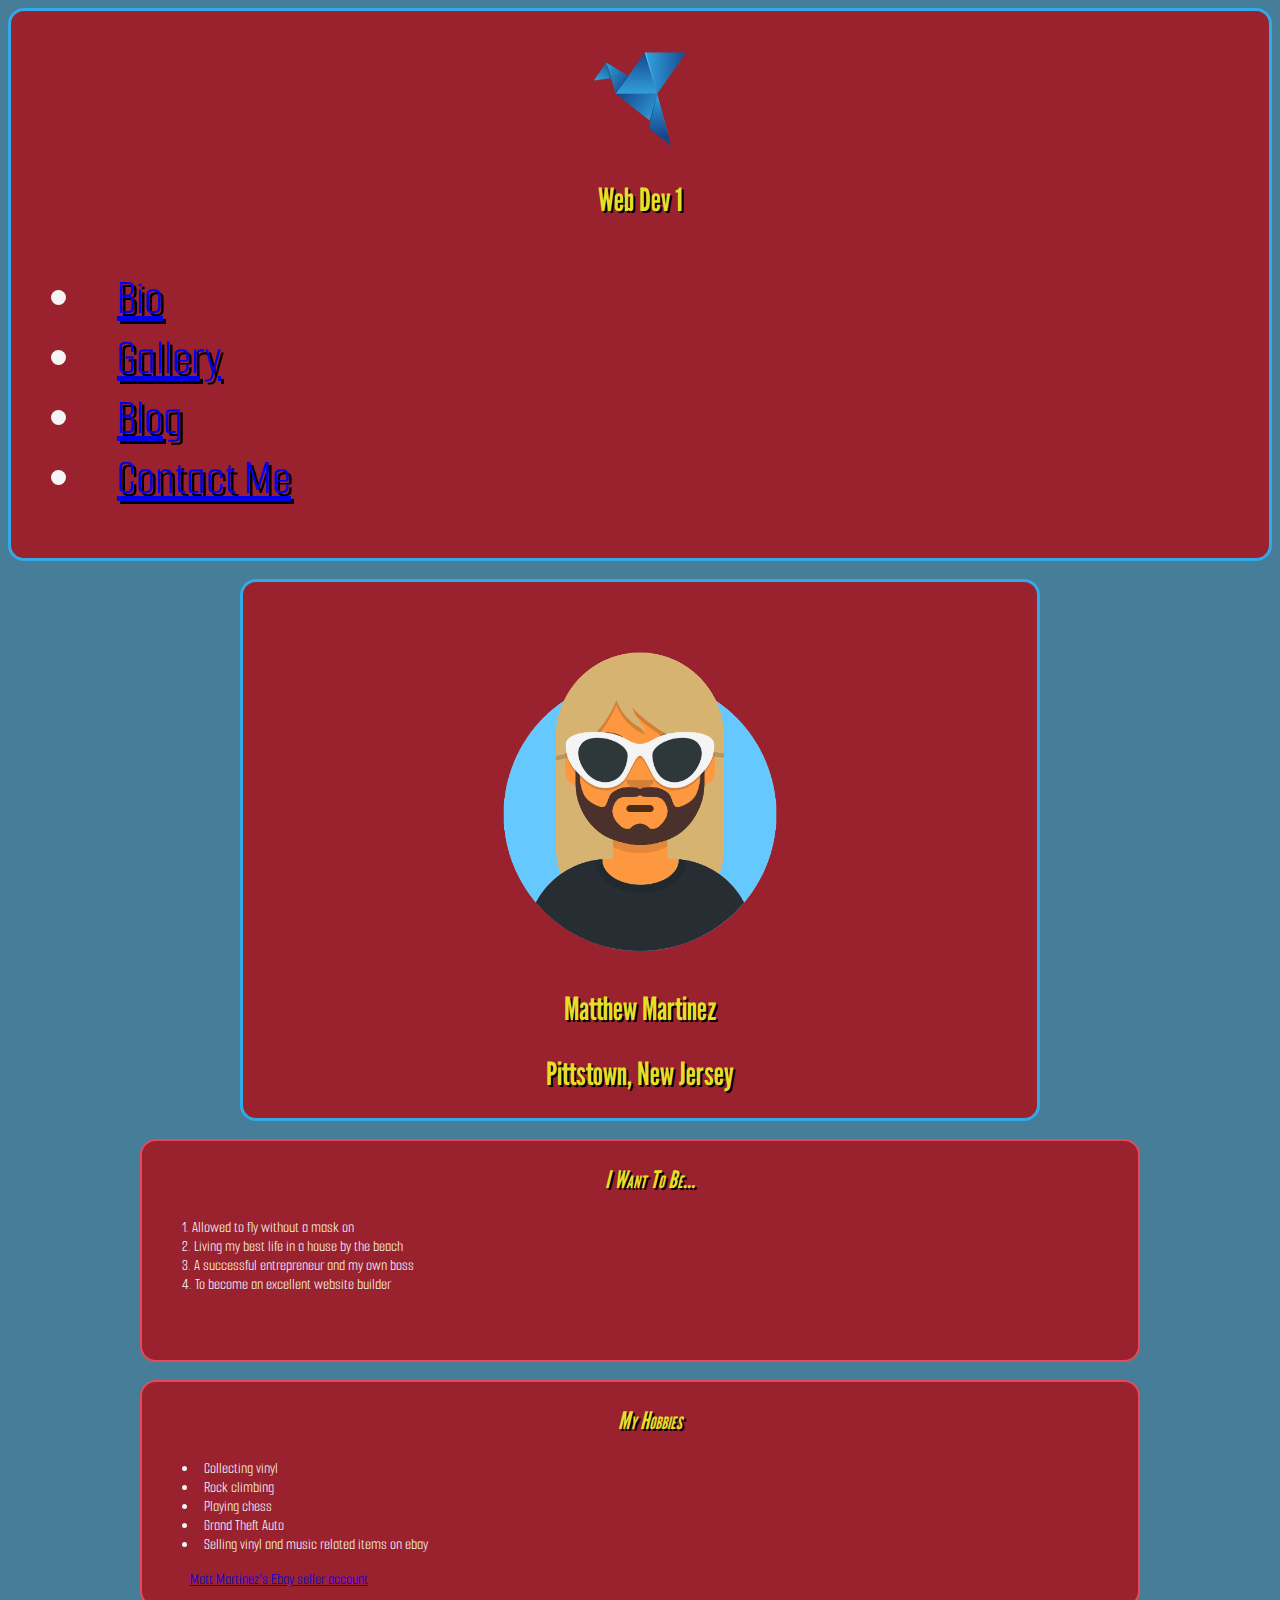
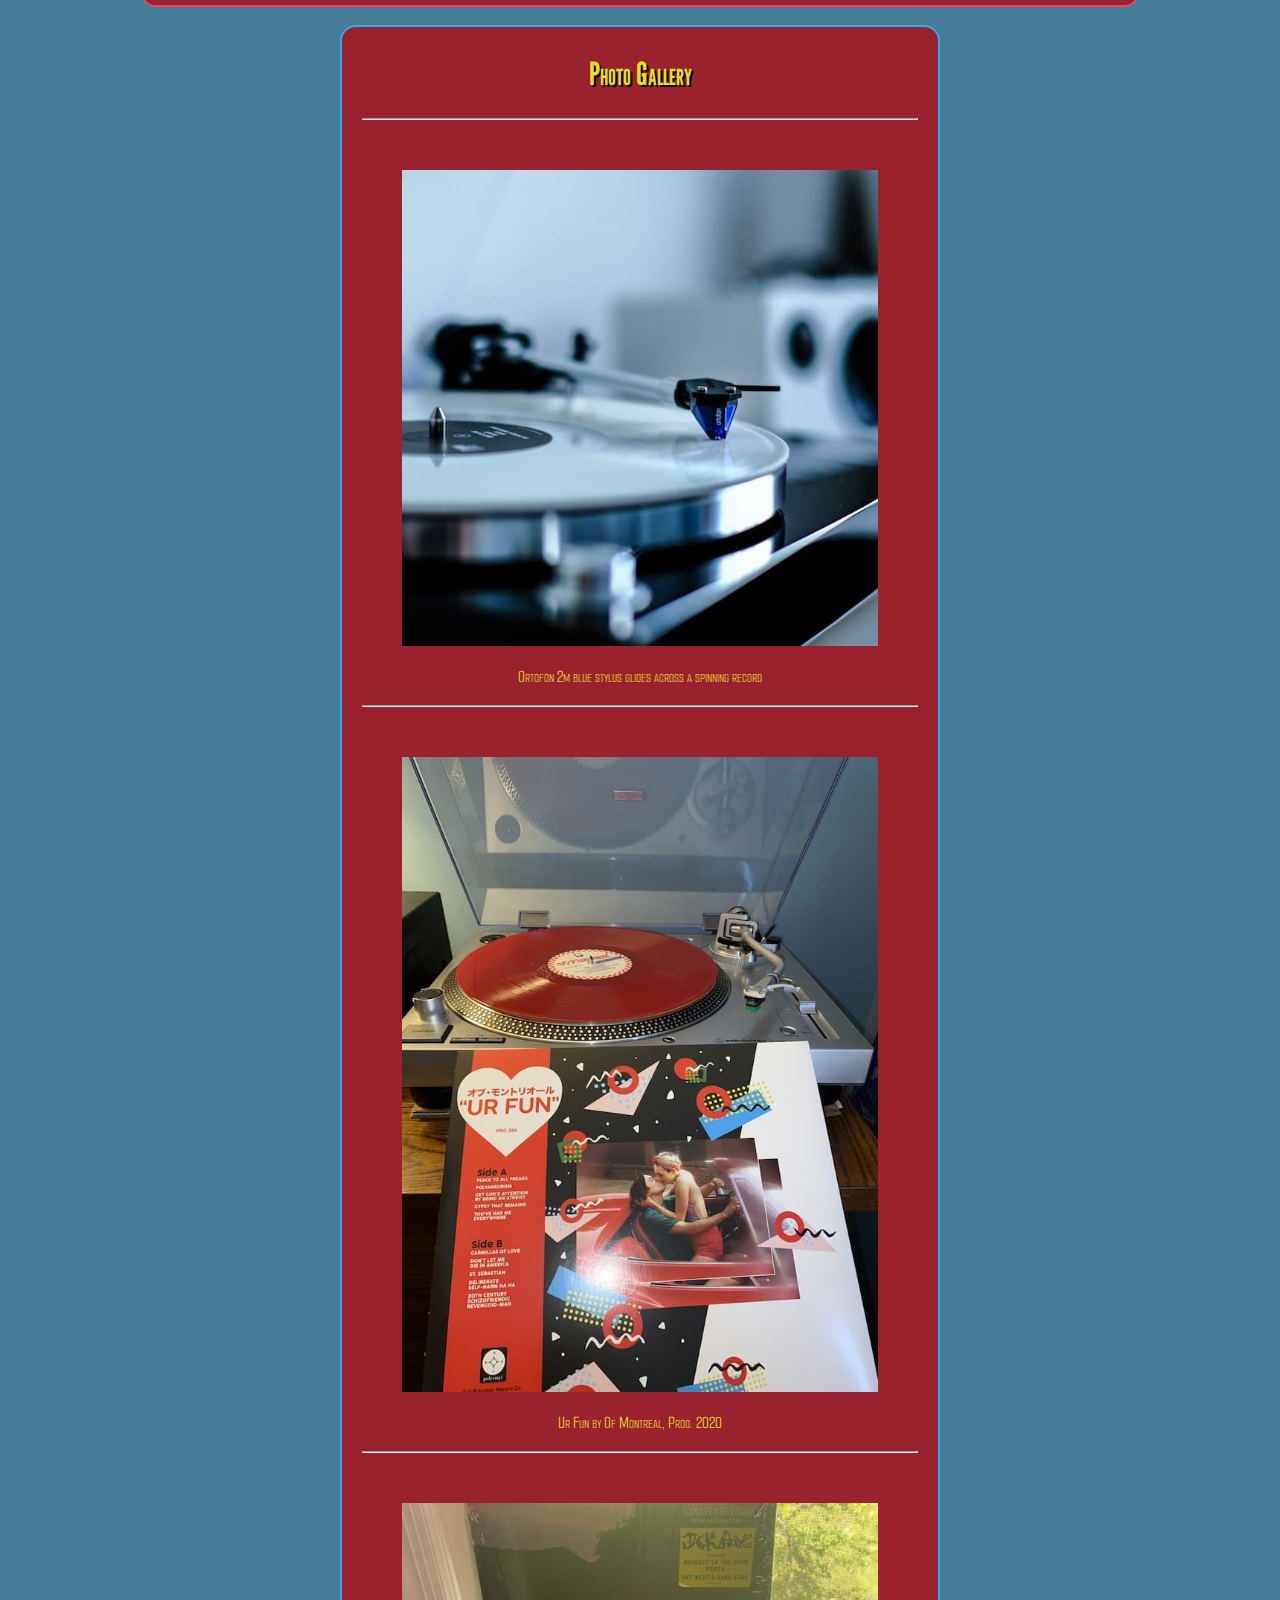
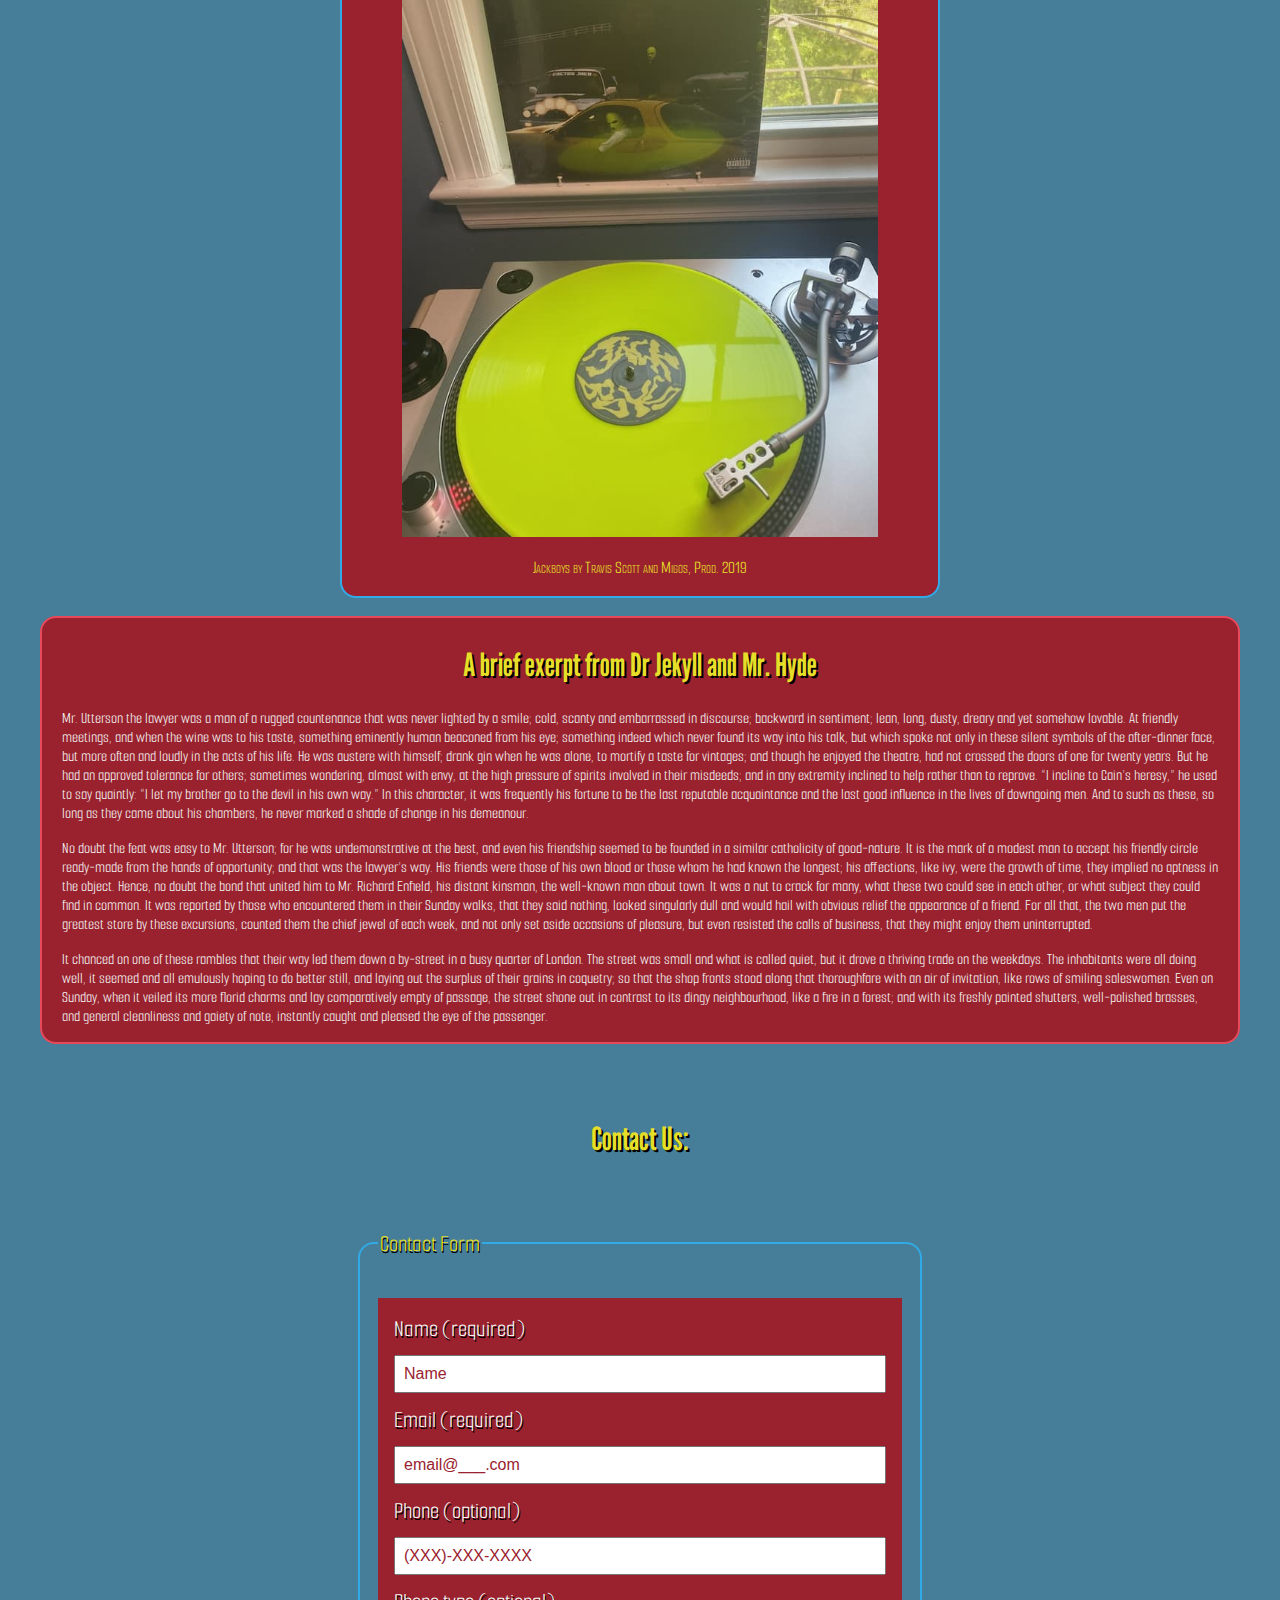
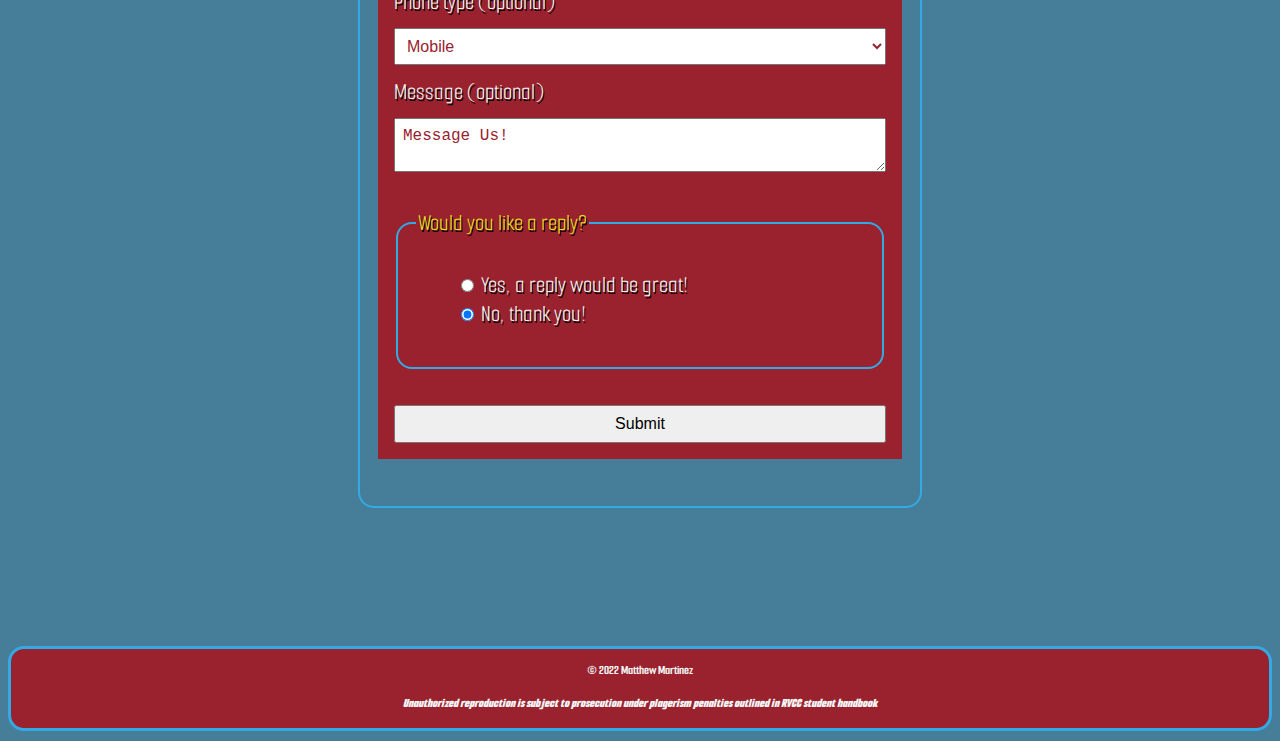
==== index.html @ 1965e3ba "add navbar elements" ====
<!DOCTYPE html>
<html lang="en">
<head>
    <meta charset="UTF-8">
    <meta http-equiv="X-UA-Compatible" content="IE=edge">
    <meta name="viewport" content="width=device-width, initial-scale=1.0">
    <title>About Me</title>

    <link rel="preconnect" href="https://fonts.googleapis.com"> 
    <link rel="preconnect" href="https://fonts.gstatic.com" crossorigin> 
    <link href="https://fonts.googleapis.com/css2?family=League+Gothic&family=Smooch+Sans&display=swap" rel="stylesheet">

    <link href="css/style.css" rel="stylesheet">

</head>



<body>
<!-- LOGO -->

<header>

    <!--NavBar -->

<nav class="navbar"> 
<div class="logo"> 

<img 
src="img/logo-96X96.svg" class="log-img" alt="blue origami bird logo "/>


<!-- biggest heading format h1 when writing heading for top of page-->

     <h1 class="logo-title"> Web Dev 1 </h1> 
    </div>

    <div class="navbar-links"> 
        <ul> 
            <li><a href="#bio" class="nav-links"> Bio</a></li>
            <li><a href="#gallery" class="nav-links" > Gallery </a></li>
            <li><a href="#lit" class="nav-links" > Blog </a></li>
            <li><a href="#contact" class="nav-links"> Contact Me </a></li>

        </ul>
    </div>
    </nav>
</header>

<br>







<!-- main is where main content lives-->
<main>


    <!-- section tag creates dif section within page-->
    
        <section id= "hero"> 
        <!--shows hero section-->
            <img src="img/avataaars.png" alt=" avatar of an abract version of myself">
        <!-- dont forget to add closed ">" after adding the images-->

        <!-- div denotes page division-->
        <div>

            <h2>Matthew Martinez </h2>
            <h2>Pittstown, New Jersey</h2>
        </div>
        <!--close hero section-->
    </section> 
    <br>



        <!-- bio section with personal info-->

        <section id="bio"> 

        <div>
            <h3><em> I Want To Be...</em> </h3>
            <ol> 
            <li> Allowed to fly without a mask on </li>
            <li> Living my best life in a house by the beach</li>
            <li> A successful entrepreneur and my own boss</li>
            <li> To become an excellent website builder</li>

        </ol>
        </div>

        </section>

        <br>
        
        <section id="hobbies"> 

        
            <h3><em> My Hobbies </em> </h3>


                <ul>
                <li> Collecting vinyl </li>
                <li> Rock climbing </li>
                <li> Playing chess </li>
                <li> Grand Theft Auto </li>
                
                <li> Selling vinyl and music related items on ebay</li>

               </ul> 

               <p><a href="https://www.ebay.com/usr/mattjm0654">  Matt Martinez's Ebay seller account</a></p>


         </section>
         <br>


         <section id="photoGallery">
                <h2><strong>Photo Gallery</strong></h2>
                
                <hr>

                <figure id="fig1">
                    <img src="img/ortofon-close-up-640w.jpg" alt="record player playing vinyl record">

                    <figcaption id = "fig1cap"> Ortofon 2m blue stylus glides across a spinning record</figcaption>
                </figure>

                <hr>

                <figure id= "fig2">
                    <img src="img/urfun-640w.jpg" alt="Of Montreal Ur Fun album">

                    <figcaption id= "fig2cap" >Ur Fun by Of Montreal, Prod. 2020</figcaption>
                </figure>

                <hr>

                <figure id= "fig3">
                    <img src="img/jackboys-640w.jpg" alt="Jackboys neon yellow record">

                    <figcaption id= "fig3cap"> Jackboys by Travis Scott and Migos, Prod. 2019</figcaption>
                </figure>

         </section>

         <br>



         <article id="lit">

            <h2>A brief exerpt from Dr Jekyll and Mr. Hyde </h2>

            <div>
                <p>Mr. Utterson the lawyer was a man of a rugged countenance that was never lighted by a smile; cold, scanty and embarrassed in discourse; backward in sentiment; lean, long, dusty, dreary and yet somehow lovable. At friendly meetings, and when the wine was to his taste, something eminently human beaconed from his eye; something indeed which never found its way into his talk, but which spoke not only in these silent symbols of the after-dinner face, but more often and loudly in the acts of his life. He was austere with himself; drank gin when he was alone, to mortify a taste for vintages; and though he enjoyed the theatre, had not crossed the doors of one for twenty years. But he had an approved tolerance for others; sometimes wondering, almost with envy, at the high pressure of spirits involved in their misdeeds; and in any extremity inclined to help rather than to reprove. “I incline to Cain’s heresy,” he used to say quaintly: “I let my brother go to the devil in his own way.” In this character, it was frequently his fortune to be the last reputable acquaintance and the last good influence in the lives of downgoing men. And to such as these, so long as they came about his chambers, he never marked a shade of change in his demeanour.</p>

                <p>No doubt the feat was easy to Mr. Utterson; for he was undemonstrative at the best, and even his friendship seemed to be founded in a similar catholicity of good-nature. It is the mark of a modest man to accept his friendly circle ready-made from the hands of opportunity; and that was the lawyer’s way. His friends were those of his own blood or those whom he had known the longest; his affections, like ivy, were the growth of time, they implied no aptness in the object. Hence, no doubt the bond that united him to Mr. Richard Enfield, his distant kinsman, the well-known man about town. It was a nut to crack for many, what these two could see in each other, or what subject they could find in common. It was reported by those who encountered them in their Sunday walks, that they said nothing, looked singularly dull and would hail with obvious relief the appearance of a friend. For all that, the two men put the greatest store by these excursions, counted them the chief jewel of each week, and not only set aside occasions of pleasure, but even resisted the calls of business, that they might enjoy them uninterrupted.</p>
                
                <p>It chanced on one of these rambles that their way led them down a by-street in a busy quarter of London. The street was small and what is called quiet, but it drove a thriving trade on the weekdays. The inhabitants were all doing well, it seemed and all emulously hoping to do better still, and laying out the surplus of their grains in coquetry; so that the shop fronts stood along that thoroughfare with an air of invitation, like rows of smiling saleswomen. Even on Sunday, when it veiled its more florid charms and lay comparatively empty of passage, the street shone out in contrast to its dingy neighbourhood, like a fire in a forest; and with its freshly painted shutters, well-polished brasses, and general cleanliness and gaiety of note, instantly caught and pleased the eye of the passenger.</p>
            

            </div>



         </article>


<!-- contact form-->

         <section id="contact"> 

         <h2>Contact Us:</h2>
         
         <form id="contactForm" name="contactForm" method="post" data-netlify="true">


    <fieldset>

        <legend>Contact Form</legend> 

            <div id="formElements"> 
                <!-- name section-->      
                <label for="name"> Name (required)</label>
                <input type="text" id="name" name="name" placeholder="Name" required>


                <!--email section-->

                <label for="email"> Email (required) </label>
                <input type="email" id="email" name="email" placeholder="email@___.com" required>
            
            
                <!--phone section-->

                <label for="phone"> Phone (optional) </label>
                <input type="tel" id="phone" name="phone" placeholder="(XXX)-XXX-XXXX">
                
                <!--phone type-->

                <label for="phonetype"> Phone type (optional) </label>
                <select id="phonetype" name="phonetype" > 
                        <option value="">Select Phone Type</option>
                        <option value="Home">Home</option>
                        <option value="mobile" selected >Mobile</option>
                        <option value="work">Work</option>
                </select>

                <!--Message-->

                <label for="message"> Message (optional) </label>

                <textarea id="message" name="message" placeholder="Message Us!" arows="8"></textarea>

                <!--reply -->

            <fieldset>
                <legend>Would you like a reply?</legend>

                        <ul>
                            <li> 
                                <input type="radio" id="message-yes" name="reply" value="Yes a reply please">
                                  <label for="message-yes">  Yes, a reply would be great!
                            </li>
                                </label>
                            <li>
                                <input type="radio" id="message-no" name="reply" value="No, do not reply" checked="true">
                                  <label for="message-no"> No, thank you! 
                            </li>
                                  </label>

                        </ul>
            </fieldset>

            <!--submission button-->

            <button type="submit"> Submit  </button>
       </div>    


    </fieldset>
                


    </form>   




    </section>





</main>
<br>
    <footer>

        <p><strong> © 2022 Matthew Martinez  </p>
        <h4>Unauthorized reproduction is subject to prosecution under plagerism penalties outlined in RVCC student handbook </strong></h4>

    </footer>


</body>


</html>
---- css/style.css ----
body{
    background-color: #467e99;
    
}
    header{
    text-align: center;
    font-size: 50px;
    color: #e6df29;
    background-color: #99222e;
    border: 3px solid #32aae6;
    text-shadow: 3px 3px  black;
    padding-top: 40px;

    border-top-left-radius: 1rem;
    border-top-right-radius: 1rem;
    border-bottom-left-radius: 1rem;
    border-bottom-right-radius: 1rem;
}
    

h1, h2 {
    font-family: 'League Gothic', sans-serif;
    text-align: center;
    font-size: 2rem;
    color: #e6df29;
    text-shadow: 2px 2px  black;
}

h3, h5, h6{
    font-family: 'League Gothic', sans-serif;
    text-align: center;
    font-size: x-large;
    font-variant: small-caps;
    padding-left: 20px;
    text-shadow: 2px 2px  black;
    color: #e6df29;
}

h4 {
    font-family: 'League Gothic', sans-serif;
    text-align: center;
    color: #e6df29;
    font-style: oblique;
    font-size: xx-small;

}



p{
    font-family: 'Smooch Sans', sans-serif;
    color: whitesmoke;
  
}

/*hero section*/

#hero{
    background-color: #99222e;
    color: #e6df29 ;
    font-size:50px;
    text-align: center;
    text-shadow: 2px 2px  black;
    padding-top: 50px;
    border: 3px solid #32aae6;
    margin-right: 200px;
    margin-left: 200px;
    padding-left: 40px;
    padding-right: 40px;

    border-top-left-radius: 1rem;
    border-top-right-radius: 1rem;
    border-bottom-left-radius: 1rem;
    border-bottom-right-radius: 1rem;
}

#hero img{
        width: 300px;

}

/*bio section*/


#bio{
    color: #e6df29 ;
    text-align: center;
    background-color: #99222e;
    border: 2px solid #e64959;
    margin-left: 100px;
    margin-right: 100px;
    
    padding-bottom: 50px;

    border-top-left-radius: 1rem;
    border-top-right-radius: 1rem;
    border-bottom-left-radius: 1rem;
    border-bottom-right-radius: 1rem;

}



ol{font-family: 'Smooch Sans', sans-serif;
    list-style-position:inside ;
    text-align: left;
    color: whitesmoke;
   
}


/*hobby section*/

#hobbies{

    color: #e6df29 ;
    text-align: center;
    background-color: #99222e;
    border: 2px solid #e64959;
    margin-left: 100px;
    margin-right: 100px;
    
   


    border-top-left-radius: 1rem;
    border-top-right-radius: 1rem;
    border-bottom-left-radius: 1rem;
    border-bottom-right-radius: 1rem;
  
    
    
}


ul{font-family: 'Smooch Sans', sans-serif;
    list-style-position: inside ;
    text-align: left;
    color: whitesmoke;
  
}

#hobbies p {

    text-align:left ;
    padding-left: 3rem;
    color: #32aae6;

}






/*gallery section*/

#photoGallery{
    border: solid #32aae6 2px;
    border-top-left-radius: 1rem;
    border-top-right-radius: 1rem;
    background-color: #99222e;
    font-family:'Smooch Sans', sans-serif; 
    font-variant: small-caps;
    font-size: large;
    color:#e6df29;
    padding-left: 20px;
    padding-right:20px;
    margin-left: 300px;
    margin-right:300px;

    border-top-left-radius: 1rem;
    border-top-right-radius: 1rem;
    border-bottom-left-radius: 1rem;
    border-bottom-right-radius: 1rem;
}


#photoGallery img{
max-width: 100%;
margin-top:50px;
margin-bottom: 20px;

}


#photoGallery figure{
text-align: center;

}


/*lit*/

#lit {

    font-family:'Smooch Sans', sans-serif; 
    color: #e6df29;
   
    background-color: #99222e;
    border: 2px solid #e64959;
    padding-left: 20px;
    padding-right: 20px;
    border-top-left-radius: 1rem;
    border-top-right-radius: 1rem;
    border-bottom-left-radius: 1rem;
    border-bottom-right-radius: 1rem;
    
}



/*contact form*/

#formElements   {

    display:grid;
    row-gap: 0.5em;
    background-color: #99222e;
    padding: 1rem;
    margin: 2rem auto;
    
}
#contact {

    padding: 1rem;
    max-width: 600px;
    margin: 2rem auto;
    color: whitesmoke;
    text-shadow: 1px 2px black;

}

#contactForm {

    padding: 1rem;
    margin: 2rem auto;
   
}
fieldset {
    border: 2px solid #32aae6;
    margin-top: 1em;
    margin-bottom: 1em;
    font-family:'Smooch Sans', sans-serif; 
    font-size: 1.5rem;
    border-top-left-radius: 1rem;
    border-top-right-radius: 1rem;
    border-bottom-left-radius: 1rem;
    border-bottom-right-radius: 1rem;
}

#contact input, #contact textarea, #contact select, #contact button{ 
    padding: .5em;
    font-size: 1rem;

}

#contact #phonetype, #contact ::placeholder{

    color: #99222e;
}


legend{

   /* background-color: #32aae6; */
    color:#e6df29;
    
  
}

#contact ul {

    list-style: none;
    
}




/*footer*/

footer, h4{
    text-align: center;
    font-family: 'Smooch Sans', sans-serif;
    font-size: small;
    background-color: #99222e;
    margin-right:5 ;
    margin-left:5 ;
    color: whitesmoke ;
   
    border-top-left-radius: 1rem;
    border-top-right-radius: 1rem;
    border-bottom-left-radius: 1rem;
    border-bottom-right-radius: 1rem;

}
footer{
    border: 3px solid #32aae6;
}



/*adding tablet media querry*/

@media screen and (min-width: 60em) {
    


    #photoGallery img {

        
        display: grid;
        grid-template-columns: 2f 1fr auto ;
        grid-template-areas: 

            "header         header"
            "hero           hero"
            "hobbies        bio"
            "fig1           figcap1"
            "fig2           figcap2"
            "fig3           figcap3"
            "lit            lit"
            "contactform   contactform"
            "footer         footer"
            ;

}

    #header {
        grid-area: header;

    }
    #hero {
        grid-area: hero;
    }
    #hobbies {
        grid-area: hobbies;

    }

    #bio {

        grid-area:bio;
    }

    #fig1{

        grid-area: fig1;
       
    }

    #fig1cap{

        grid-area: figcap1;

    }

    #fig2{
        grid-area: fig2;
       
    }

    #fig2cap{

        grid-area: figcap2;
    }

    #fig3{
        grid-area:fig3;
       
    }
    #fig3cap{
        grid-area: figcap3;
    }

     #lit {
         grid-area: lit;

     }   

     #contact {

        grid-area: contactform;
     }

     #footer {
         grid-area: footer;
     }



     
@media screen and (min-width: 1200px ) {

    main{

        margin: auto;
        max-width: 1200px;
    }


}



}
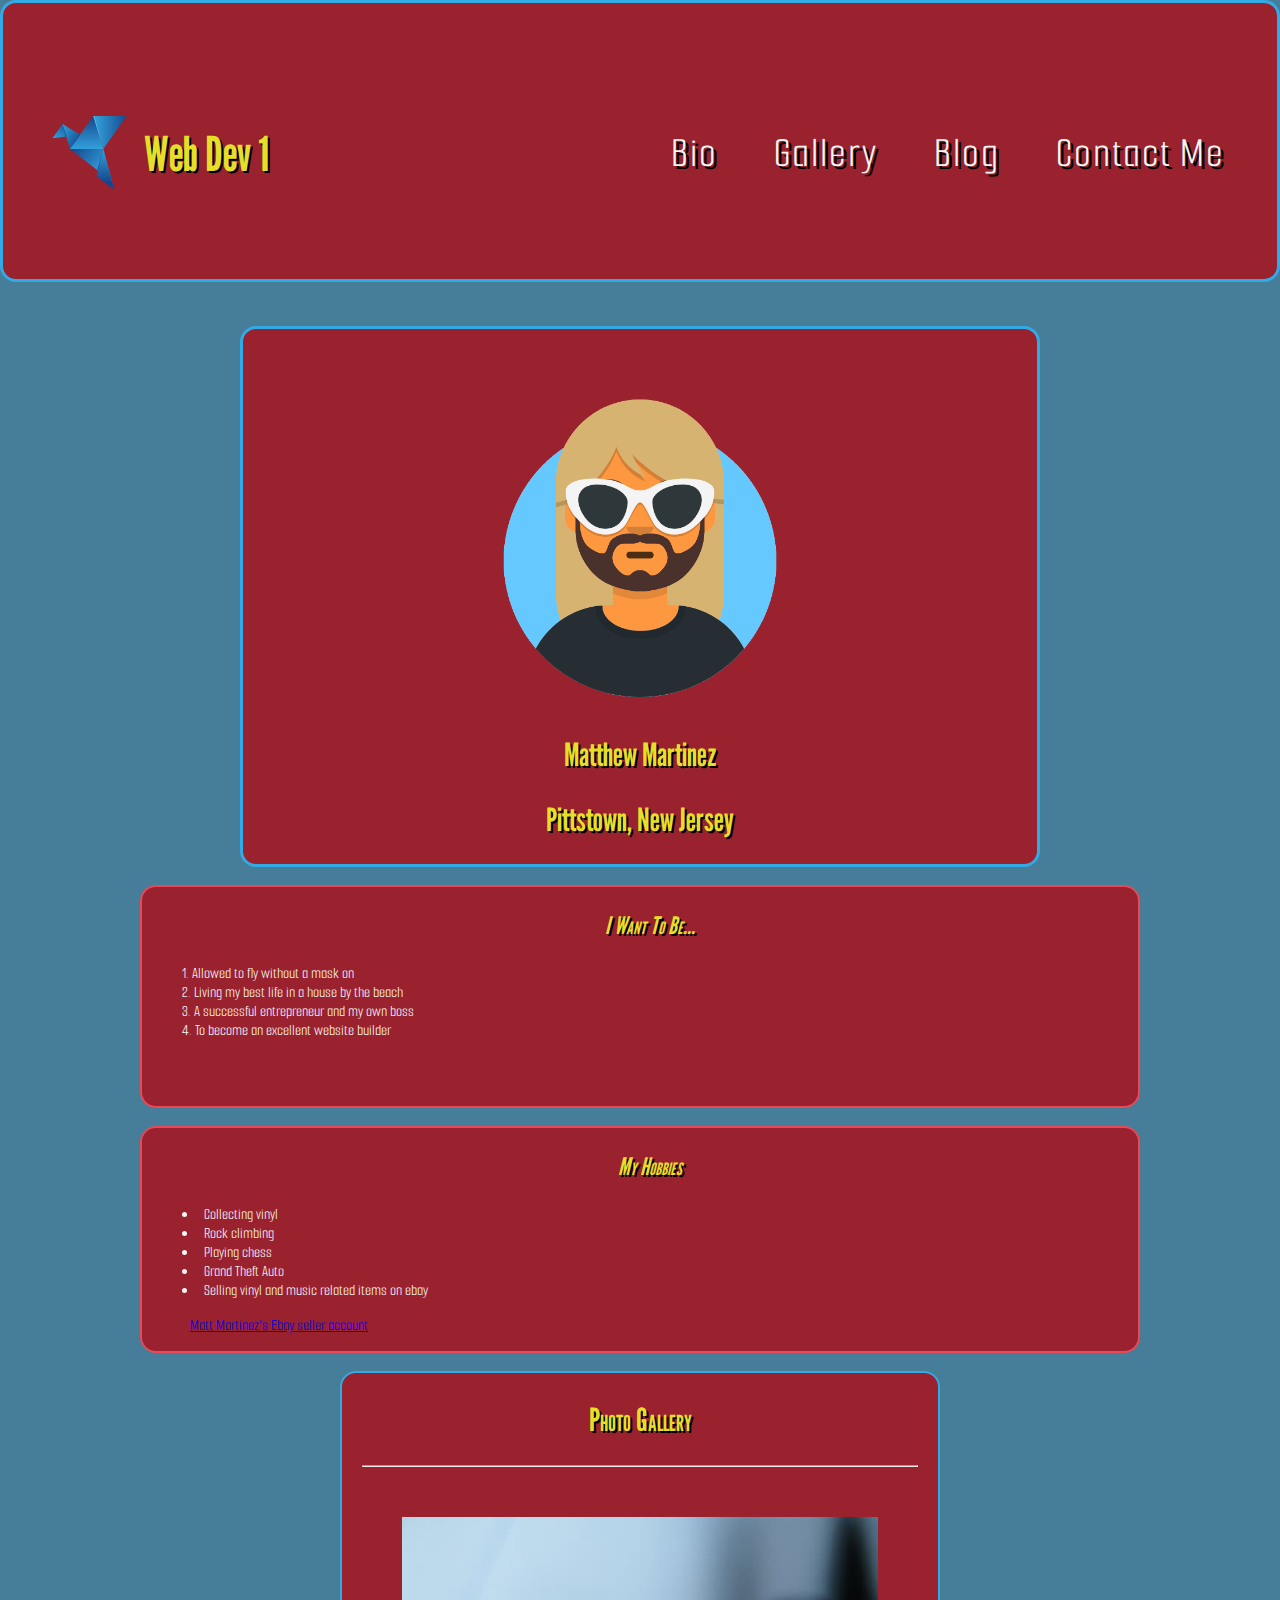
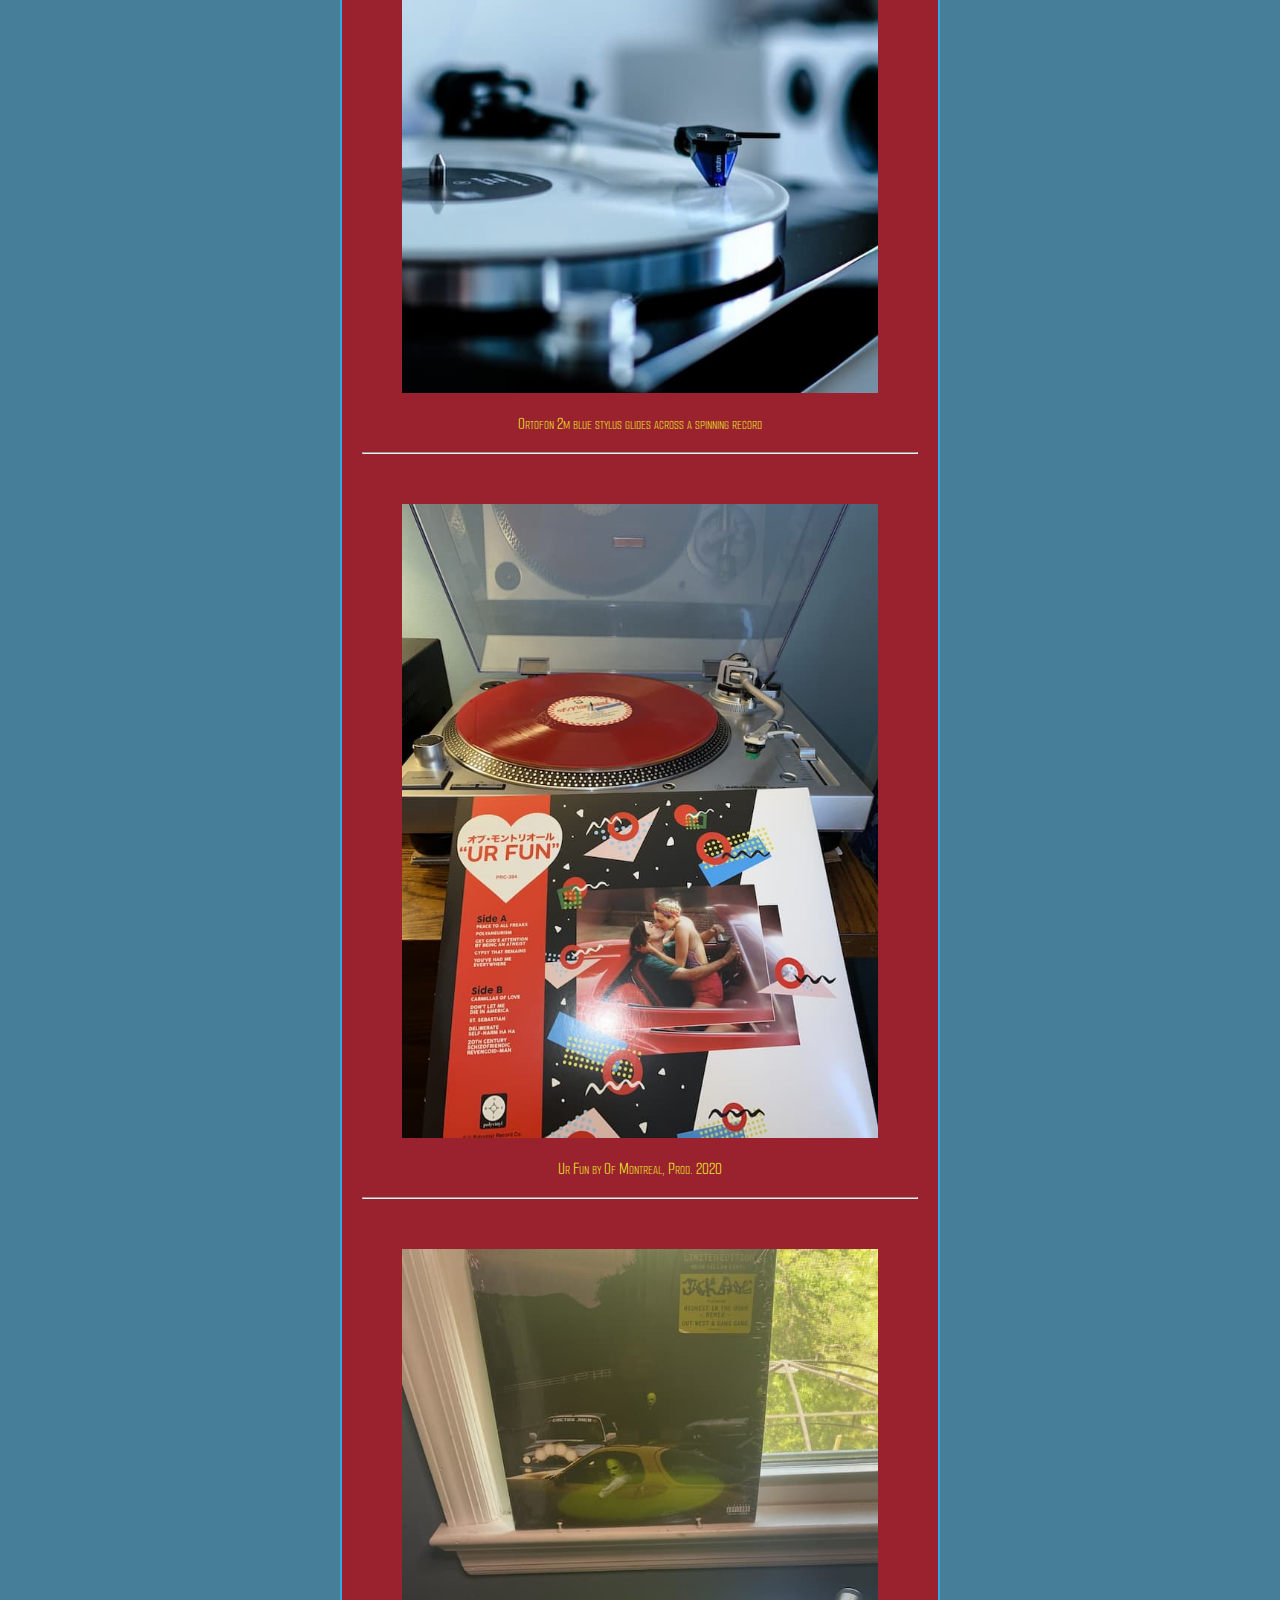
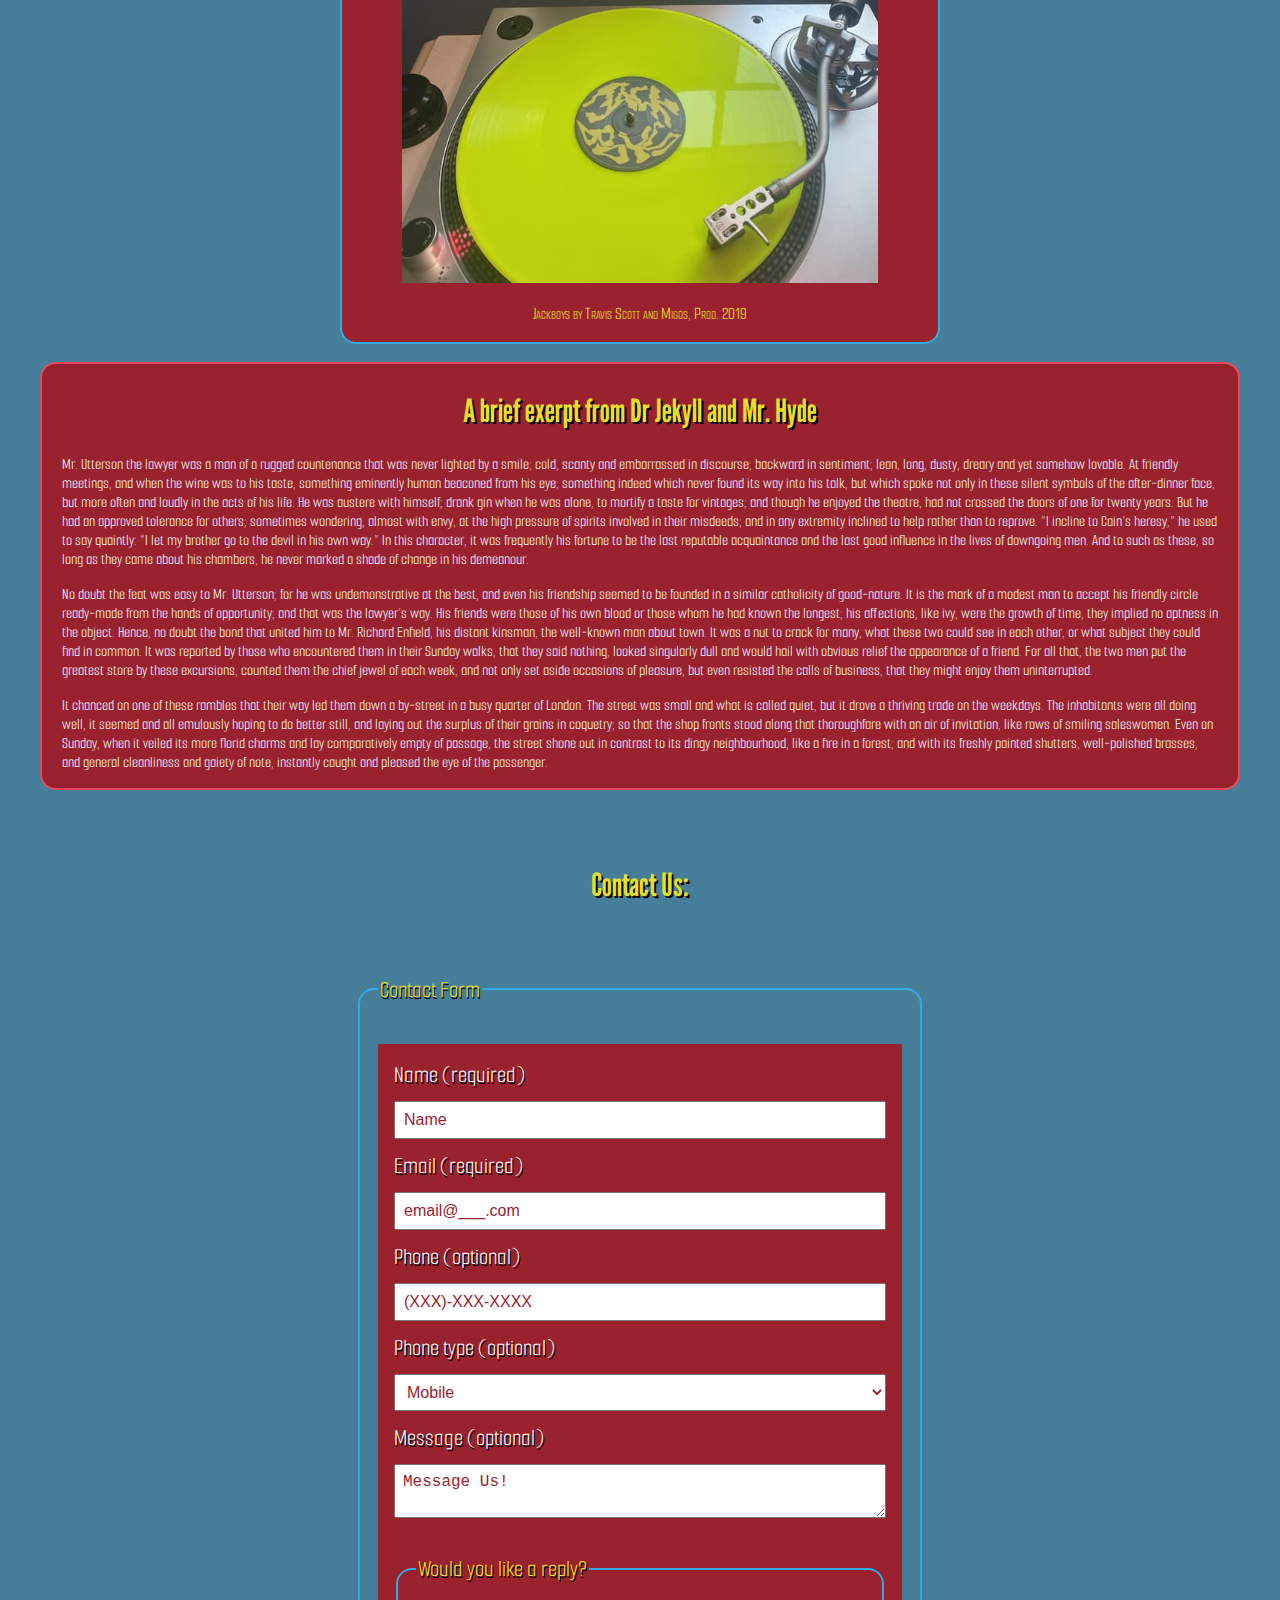
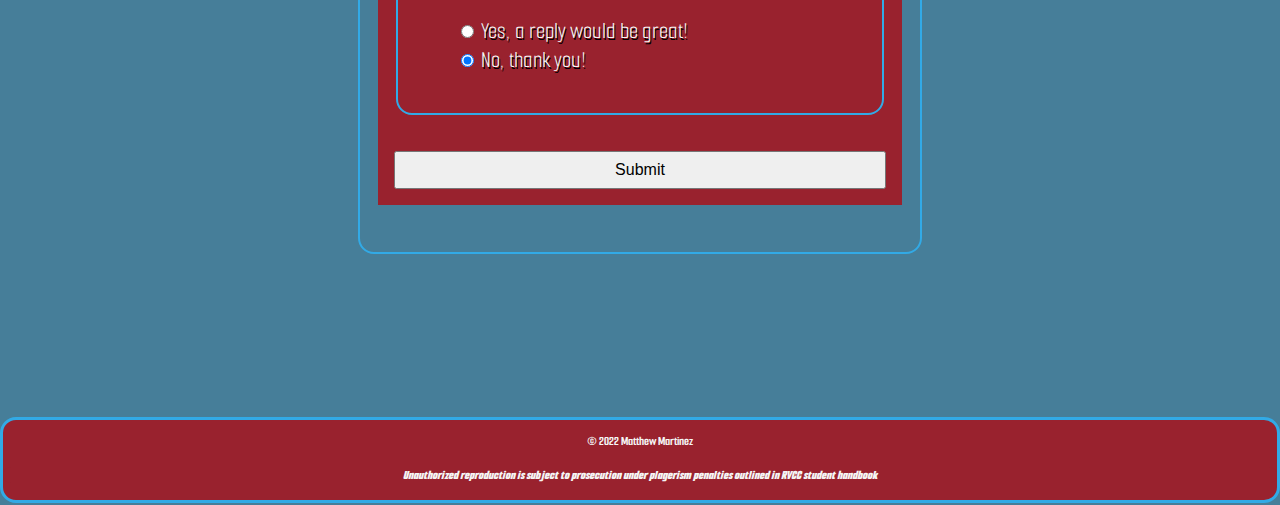
==== commit bca49e0d: "add favicon logo" ====
--- a/index.html
+++ b/index.html
@@ -11,6 +11,9 @@
     <link href="https://fonts.googleapis.com/css2?family=League+Gothic&family=Smooch+Sans&display=swap" rel="stylesheet">
 
     <link href="css/style.css" rel="stylesheet">
+    <link href="css/nav.css" rel="stylesheet">
+    <link rel="shortcut icon" href="/favicon.ico" type="image/x-icon">
+    <link rel="icon" href="/favicon.ico" type="image/x-icon">
 
 </head>
 
@@ -38,7 +41,7 @@
     <div class="navbar-links"> 
         <ul> 
             <li><a href="#bio" class="nav-links"> Bio</a></li>
-            <li><a href="#gallery" class="nav-links" > Gallery </a></li>
+            <li><a href="#photoGallery" class="nav-links" > Gallery </a></li>
             <li><a href="#lit" class="nav-links" > Blog </a></li>
             <li><a href="#contact" class="nav-links"> Contact Me </a></li>
 
@@ -48,11 +51,6 @@
 </header>
 
 <br>
-
-
-
-
-
 
 
 <!-- main is where main content lives-->
--- a/css/style.css
+++ b/css/style.css
@@ -89,7 +89,6 @@
     border: 2px solid #e64959;
     margin-left: 100px;
     margin-right: 100px;
-    
     padding-bottom: 50px;
 
     border-top-left-radius: 1rem;
@@ -101,7 +100,8 @@
 
 
 
-ol{font-family: 'Smooch Sans', sans-serif;
+ol{
+    font-family: 'Smooch Sans', sans-serif;
     list-style-position:inside ;
     text-align: left;
     color: whitesmoke;
@@ -272,11 +272,8 @@
 #contact ul {
 
     list-style: none;
-    
-}
-
-
-
+
+}
 
 /*footer*/
 
@@ -305,88 +302,22 @@
 
 @media screen and (min-width: 60em) {
     
-
+    #photoGallery {
+        display: block;
+    }
 
     #photoGallery img {
 
         
         display: grid;
-        grid-template-columns: 2f 1fr auto ;
-        grid-template-areas: 
-
-            "header         header"
-            "hero           hero"
-            "hobbies        bio"
-            "fig1           figcap1"
-            "fig2           figcap2"
-            "fig3           figcap3"
-            "lit            lit"
-            "contactform   contactform"
-            "footer         footer"
-            ;
-
-}
-
-    #header {
-        grid-area: header;
-
+        grid-template-columns: ;
+        flex-direction: column;
     }
-    #hero {
-        grid-area: hero;
+
+     figcaption {
+
+        display: inline-block;
     }
-    #hobbies {
-        grid-area: hobbies;
-
-    }
-
-    #bio {
-
-        grid-area:bio;
-    }
-
-    #fig1{
-
-        grid-area: fig1;
-       
-    }
-
-    #fig1cap{
-
-        grid-area: figcap1;
-
-    }
-
-    #fig2{
-        grid-area: fig2;
-       
-    }
-
-    #fig2cap{
-
-        grid-area: figcap2;
-    }
-
-    #fig3{
-        grid-area:fig3;
-       
-    }
-    #fig3cap{
-        grid-area: figcap3;
-    }
-
-     #lit {
-         grid-area: lit;
-
-     }   
-
-     #contact {
-
-        grid-area: contactform;
-     }
-
-     #footer {
-         grid-area: footer;
-     }
 
 
 
--- a/css/nav.css
+++ b/css/nav.css
@@ -0,0 +1,118 @@
+/* make scrolling smooth */
+html {
+
+    scroll-behavior: smooth;
+}
+
+/* 
+ get rid of padding & sizing on body so
+ header is at top
+*/
+body {
+    box-sizing: border-box;
+    padding: 0;
+    margin: 0;
+}
+
+/* add some padding back to rest of page */
+
+main {
+
+    padding: 2vw;
+}
+
+/* navbar */
+
+.navbar{
+
+    background-color: #99222e;
+    color: whitesmoke ;
+    display: flex;
+    flex-direction: column;
+    font-size: 1.5rem;
+    margin-bottom: 1rem;
+    padding: 2rem;
+
+}
+
+
+/* logo */
+
+.logo{
+    display: flex;
+    align-items: center;
+    padding-left: 1rem;
+
+}
+
+.logo img{
+    height: 6vw;
+    width: 6vw;
+
+}
+
+.logo h1{
+    font-size: 2em;
+    padding: 1rem;
+    
+}
+/* navigation list */
+
+.navbar-links li {
+list-style: none;
+display: block;
+padding: .5em 0;
+padding-left: 1rem;
+}
+
+.navbar-links a {
+
+    color: whitesmoke;
+    background-color: #99222e ;
+    font-size: 1.8em;
+    padding: 1rem 1.25rem;
+    letter-spacing: 2px;
+    text-decoration: none;
+    display: inline-block;
+}
+/*  
+ style all a tags in header 
+ and then on hover
+*/
+
+.navbar-links a:hover, .navbar-links a:focus {
+
+filter: invert(1);
+border-radius: 10px;
+outline: none;
+
+}
+
+
+
+/* 
+media query for non-mobile nav bar
+min-width set to width of nav elements 
+such that no text wraps 
+*/
+
+
+
+@media  screen and (min-width:60rem) {
+    .navbar {
+
+    
+    flex-direction: row;
+    justify-content: space-between;
+    
+    }
+    .navbar ul {
+
+        display: flex;
+        justify-content: space-between;
+       
+    }
+
+}
+
+ 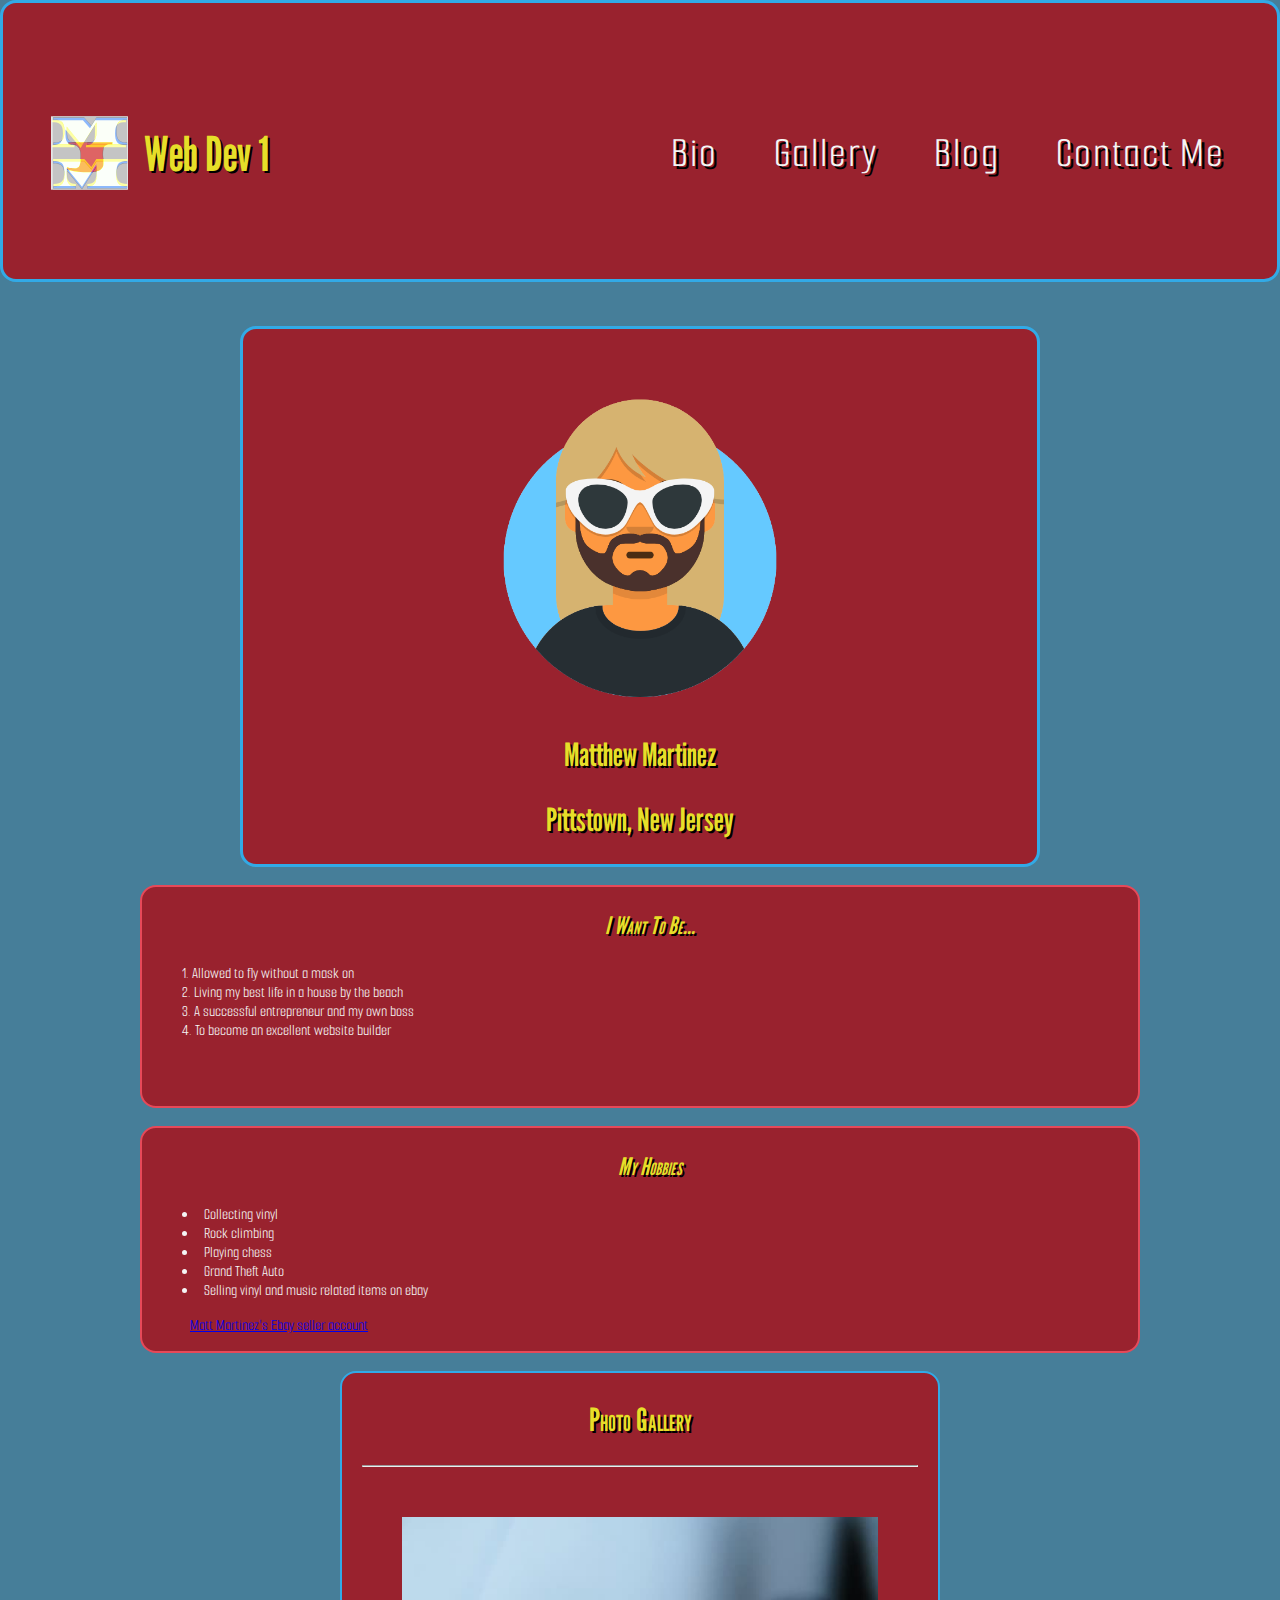
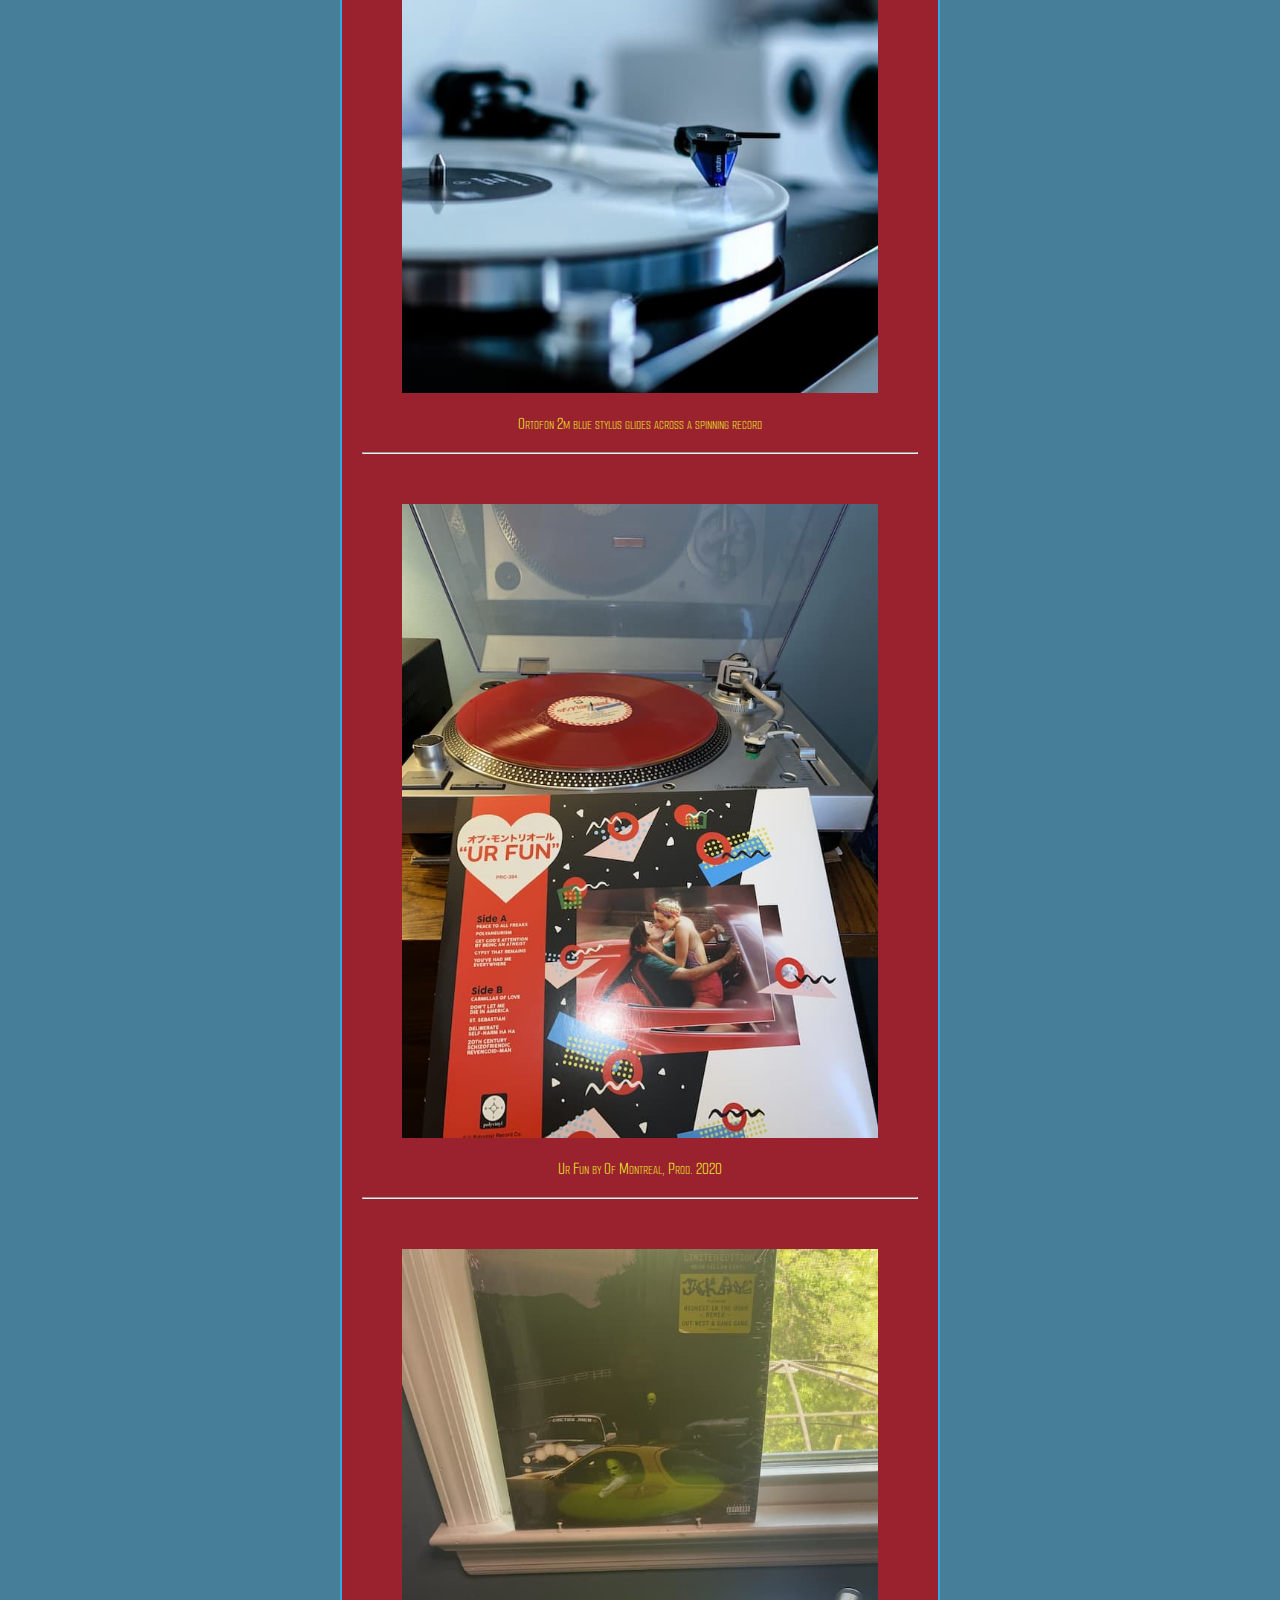
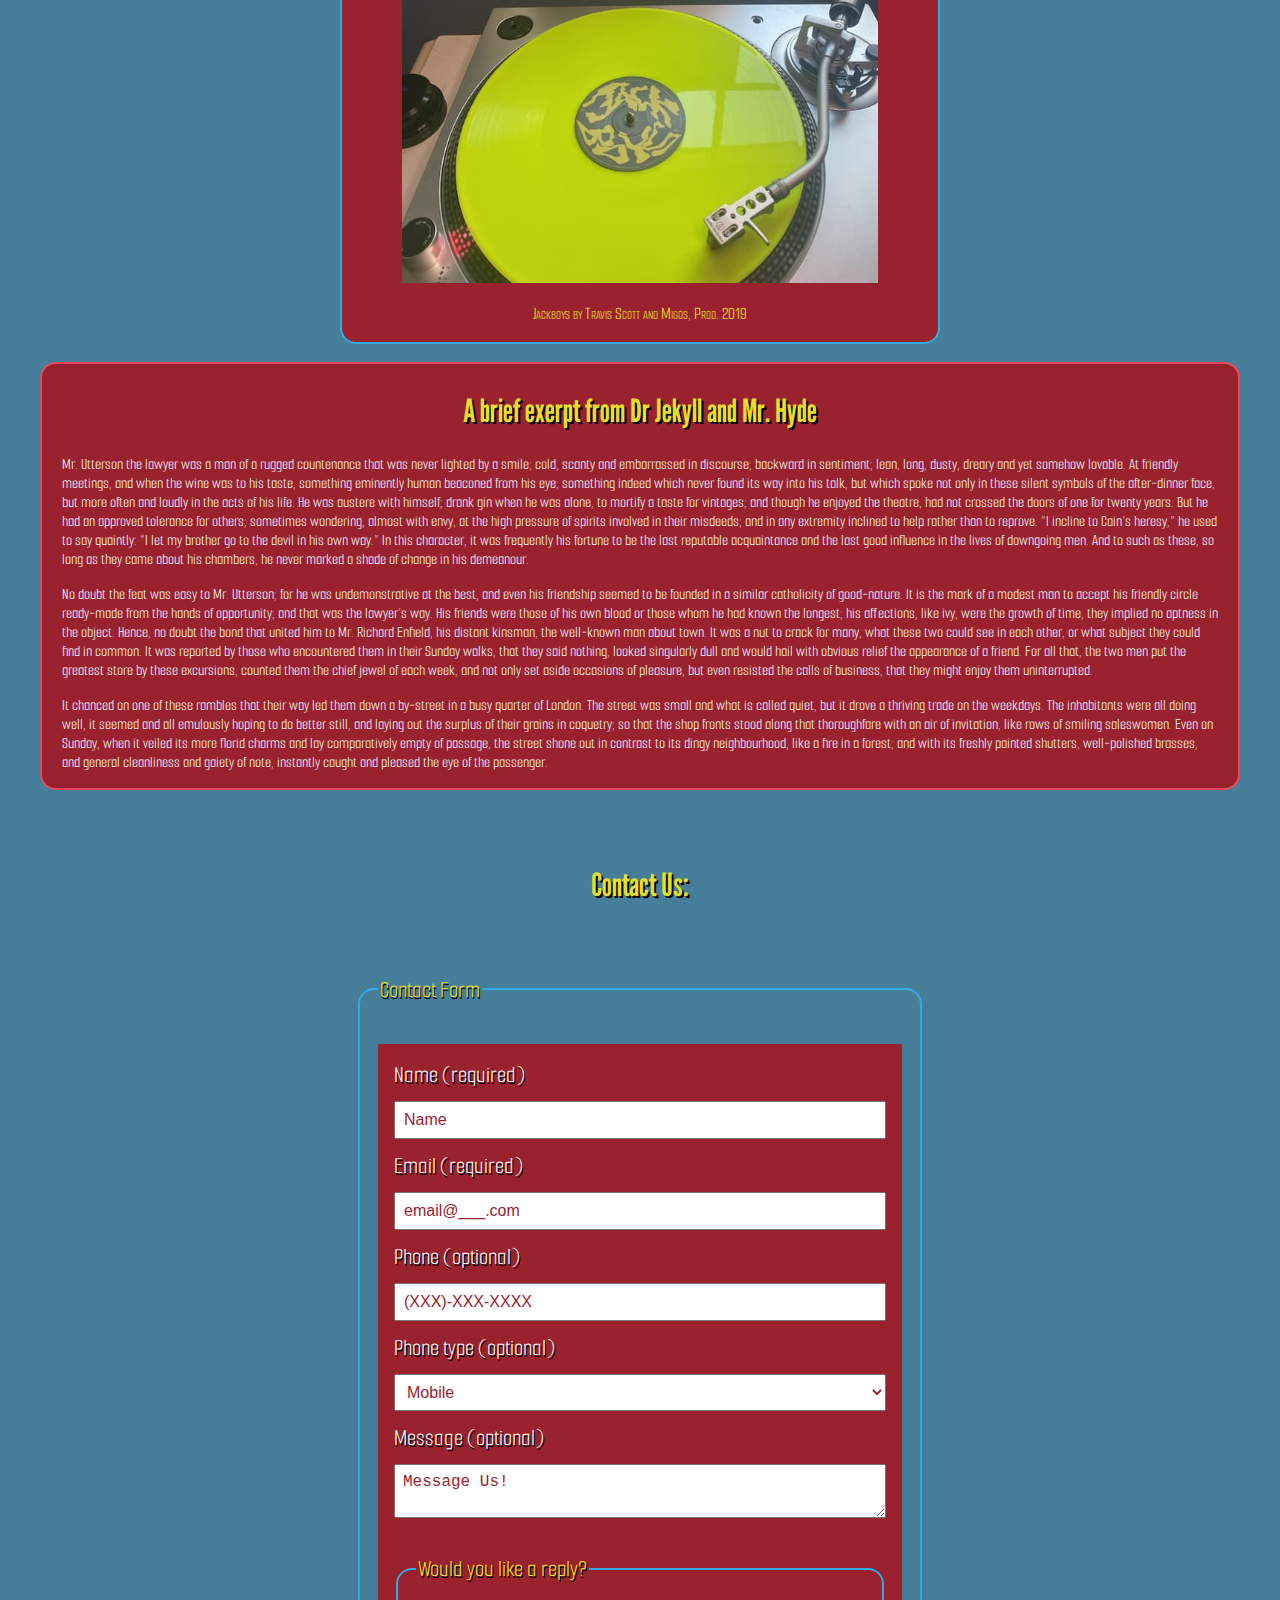
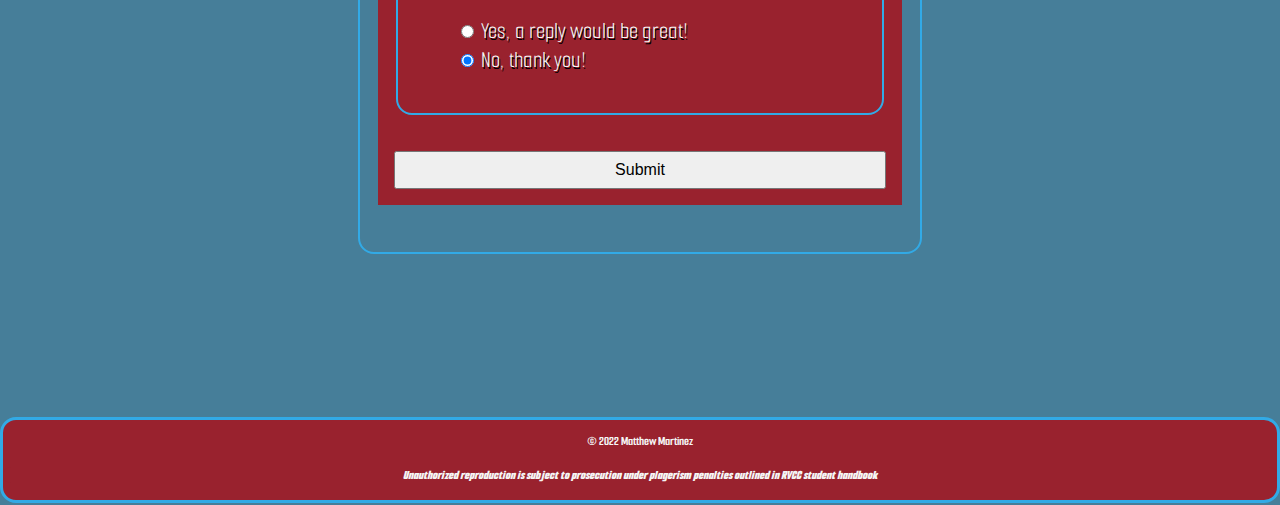
==== commit 284679f8: "replace bob with logo" ====
--- a/index.html
+++ b/index.html
@@ -30,7 +30,7 @@
 <div class="logo"> 
 
 <img 
-src="img/logo-96X96.svg" class="log-img" alt="blue origami bird logo "/>
+src="/img/MJM logo.svg" class="log-img" alt="my initials logo "/>
 
 
 <!-- biggest heading format h1 when writing heading for top of page-->
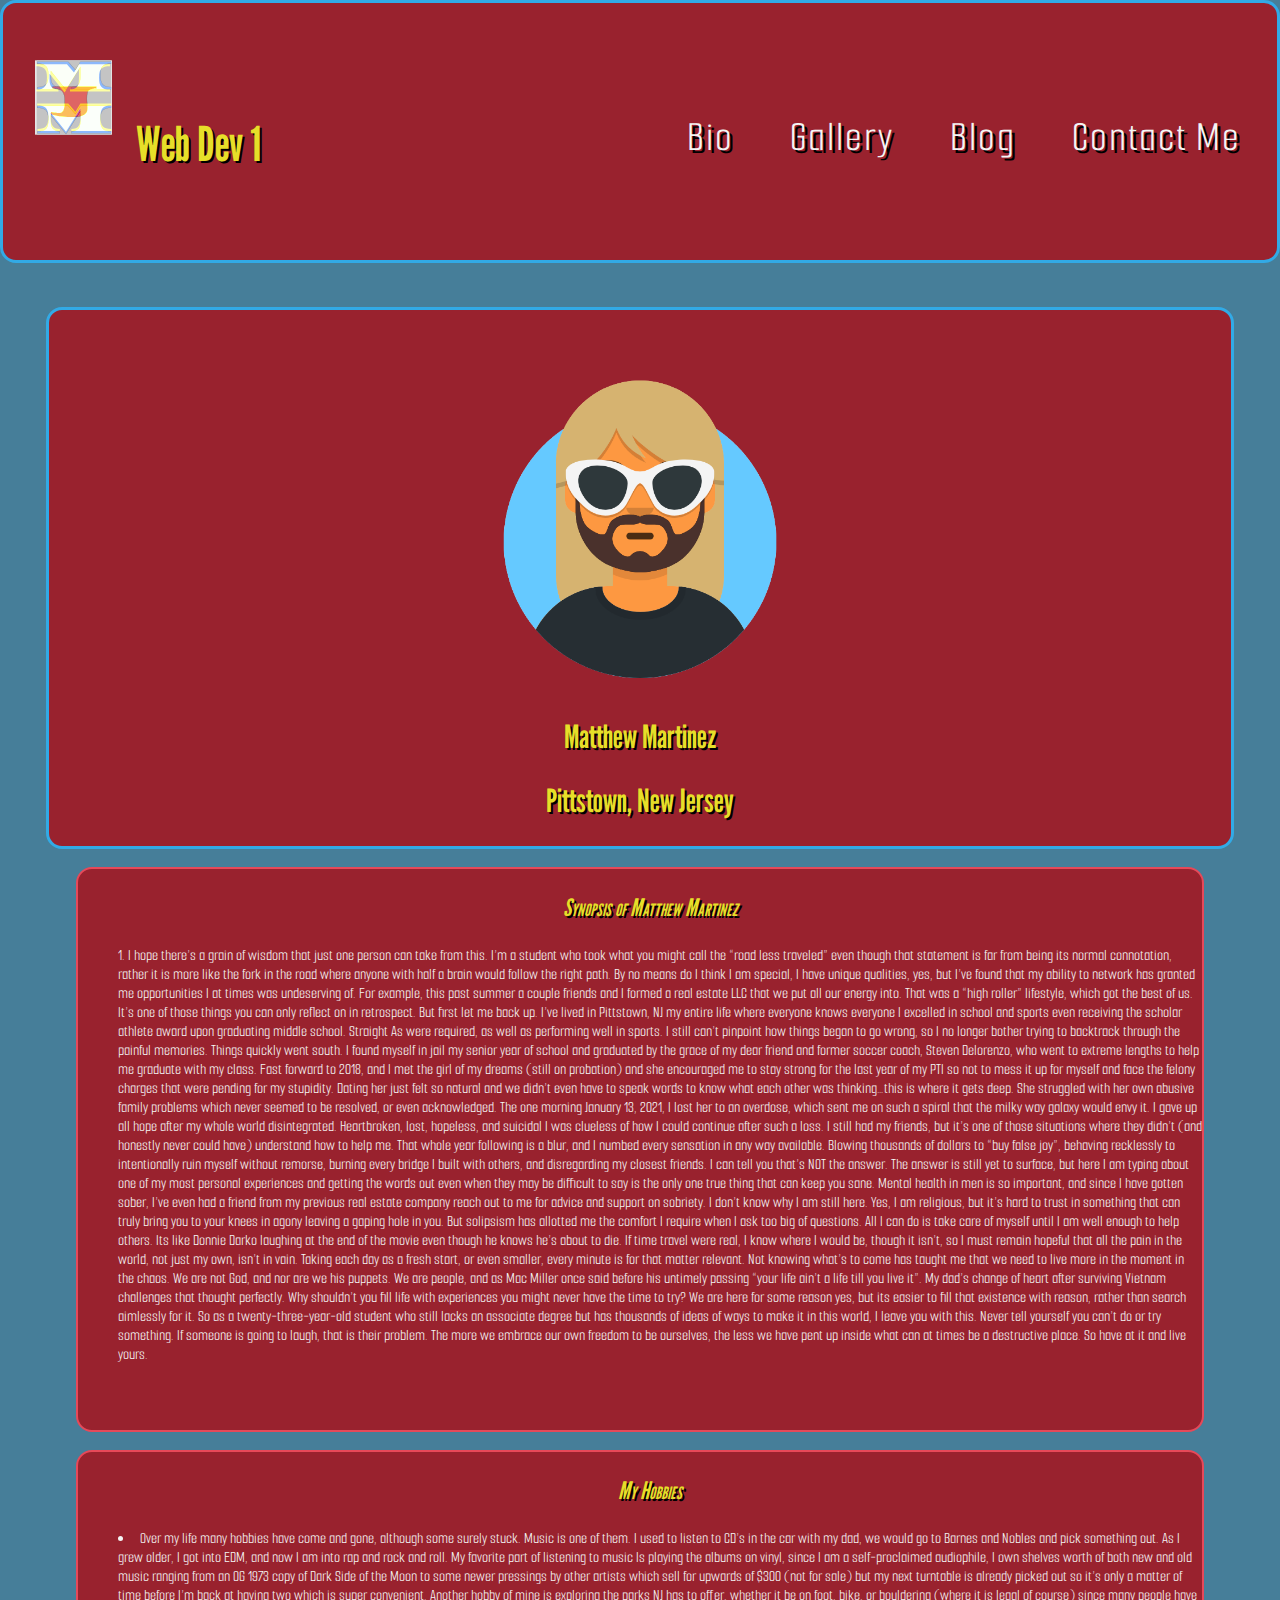
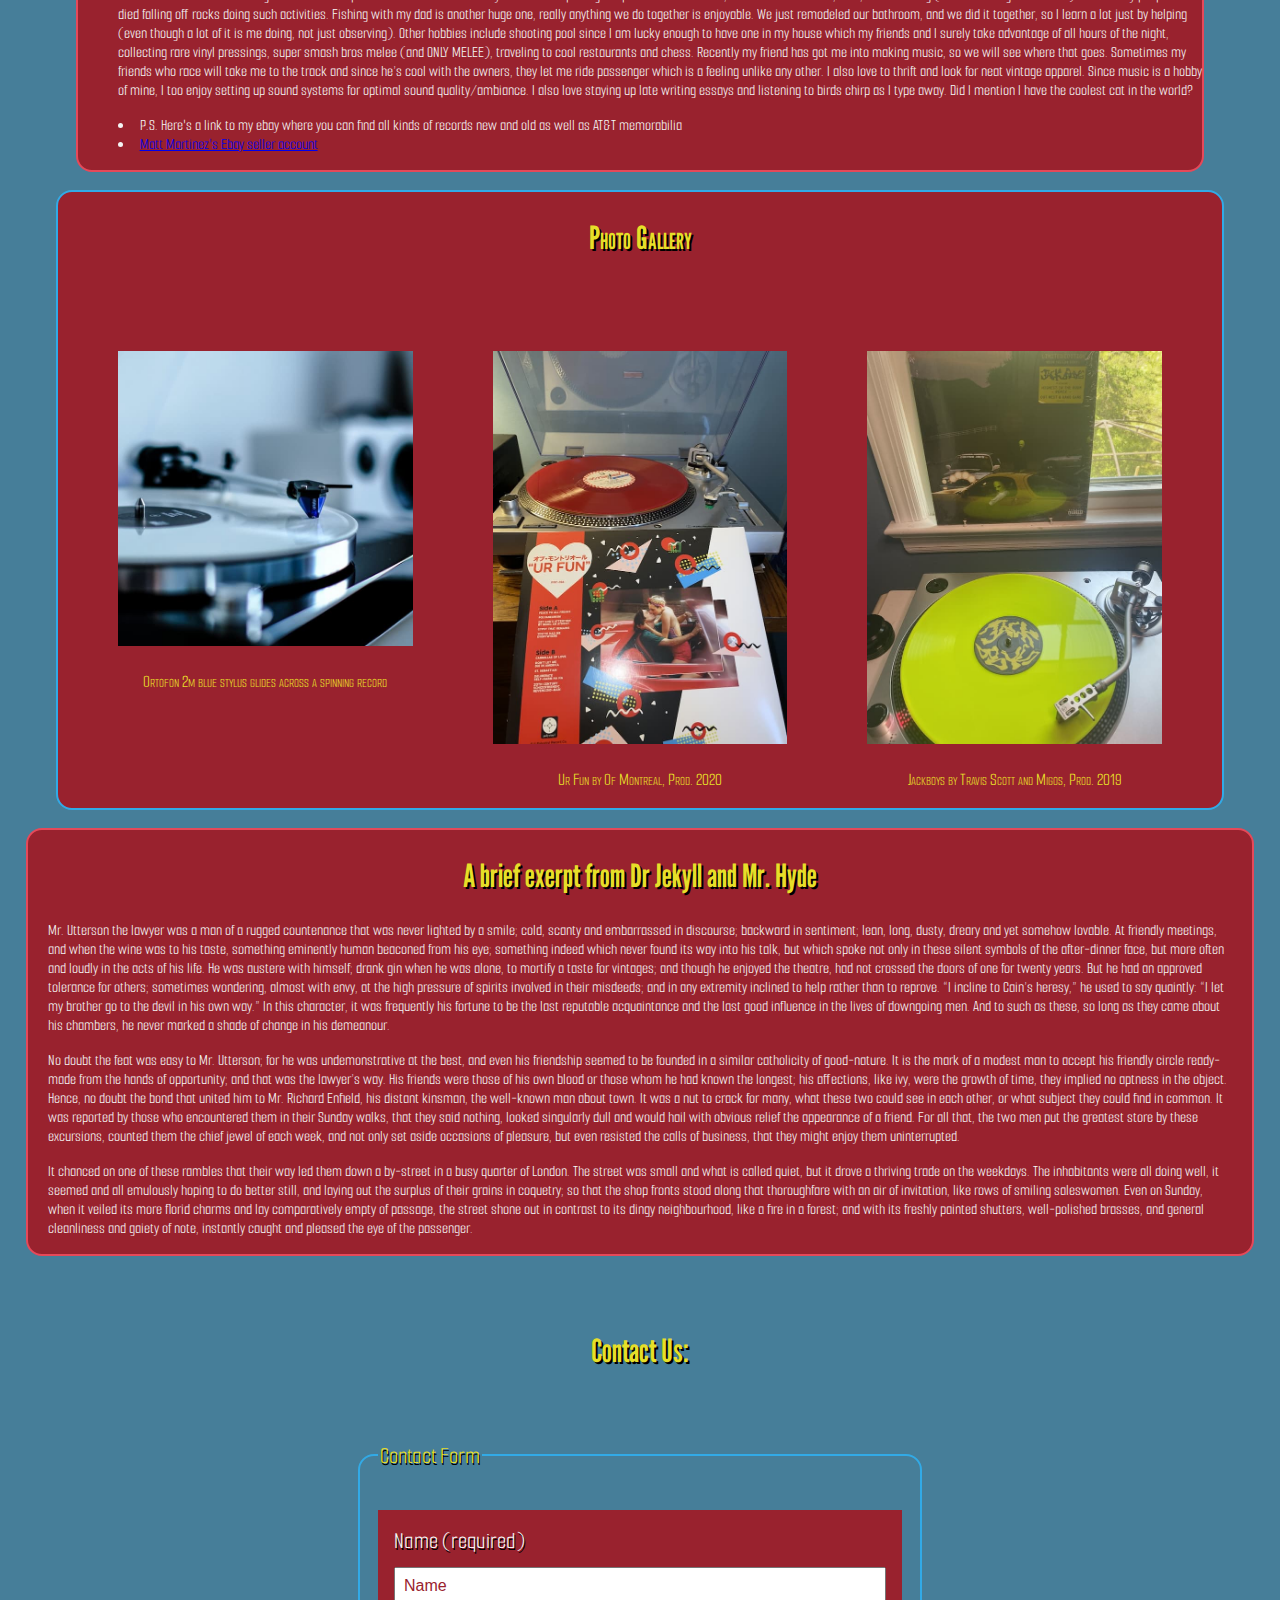
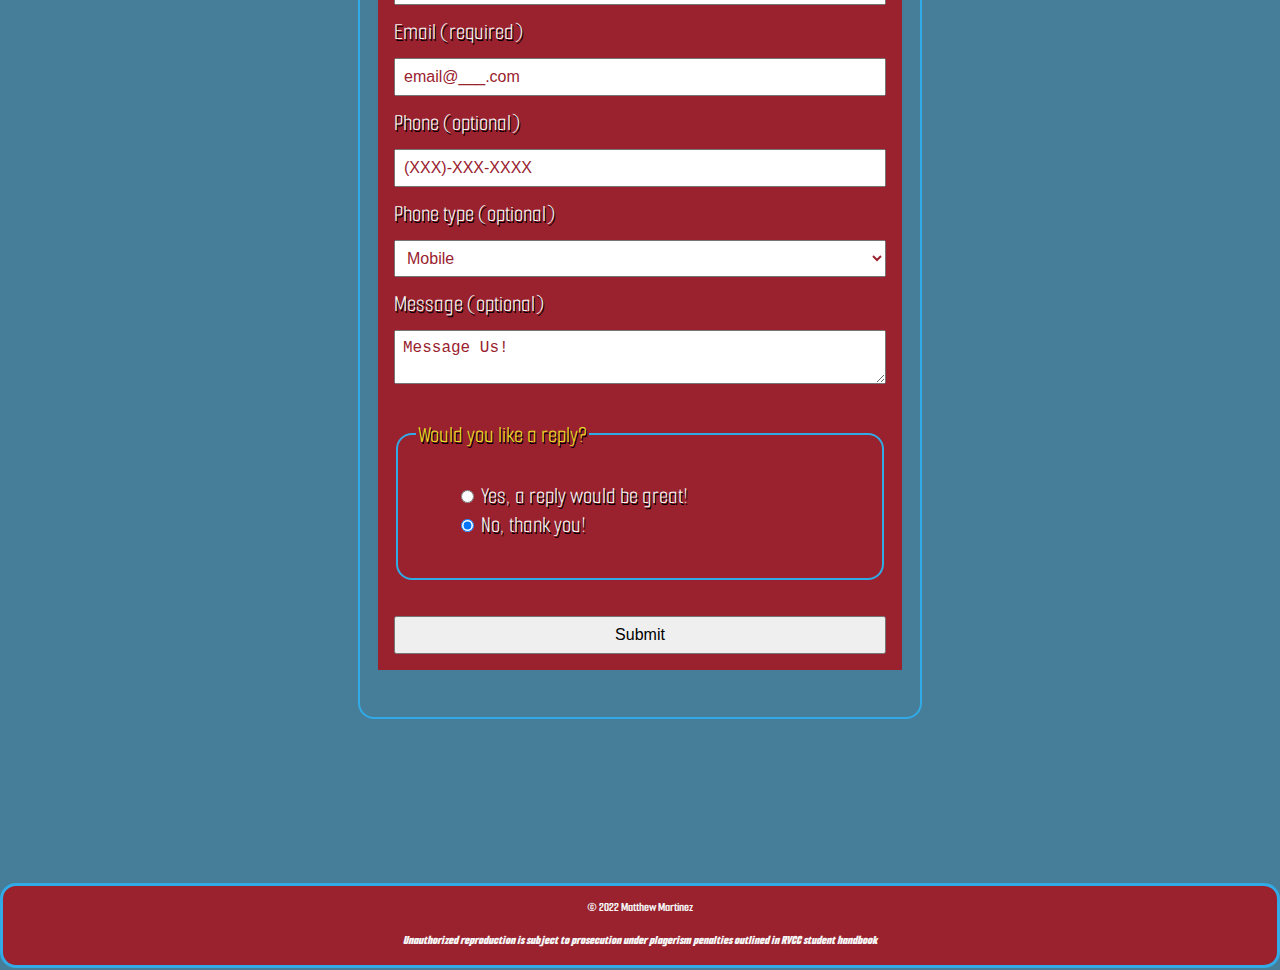
==== commit 5b18a2a2: "replace old hobby and bio sections with text" ====
--- a/index.html
+++ b/index.html
@@ -81,12 +81,9 @@
         <section id="bio"> 
 
         <div>
-            <h3><em> I Want To Be...</em> </h3>
+            <h3><em> Synopsis of Matthew Martinez </em> </h3>
             <ol> 
-            <li> Allowed to fly without a mask on </li>
-            <li> Living my best life in a house by the beach</li>
-            <li> A successful entrepreneur and my own boss</li>
-            <li> To become an excellent website builder</li>
+            <li> I hope there’s a grain of wisdom that just one person can take from this.  I’m a student who took what you might call the “road less traveled” even though that statement is far from being its normal connotation, rather it is more like the fork in the road where anyone with half a brain would follow the right path. By no means do I think I am special, I have unique qualities, yes, but I’ve found that my ability to network has granted me opportunities I at times was undeserving of. For example, this past summer a couple friends and I formed a real estate LLC that we put all our energy into.  That was a “high roller” lifestyle, which got the best of us.  It’s one of those things you can only reflect on in retrospect.  But first let me back up.  I’ve lived in Pittstown, NJ my entire life where everyone knows everyone I excelled in school and sports even receiving the scholar athlete award upon graduating middle school. Straight As were required, as well as performing well in sports.  I still can’t pinpoint how things began to go wrong, so I no longer bother trying to backtrack through the painful memories.  Things quickly went south.  I found myself in jail my senior year of school and graduated by the grace of my dear friend and former soccer coach, Steven Delorenzo, who went to extreme lengths to help me graduate with my class.  Fast forward to 2018, and I met the girl of my dreams (still on probation) and she encouraged me to stay strong for the last year of my PTI so not to mess it up for myself and face the felony charges that were pending for my stupidity.  Dating her just felt so natural and we didn’t even have to speak words to know what each other was thinking…this is where it gets deep.  She struggled with her own abusive family problems which never seemed to be resolved, or even acknowledged.  The one morning January 13, 2021, I lost her to an overdose, which sent me on such a spiral that the milky way galaxy would envy it.  I gave up all hope after my whole world disintegrated.  Heartbroken, lost, hopeless, and suicidal I was clueless of how I could continue after such a loss.  I still had my friends, but it’s one of those situations where they didn’t (and honestly never could have) understand how to help me.  That whole year following is a blur, and I numbed every sensation in any way available.  Blowing thousands of dollars to “buy false joy”, behaving recklessly to intentionally ruin myself without remorse, burning every bridge I built with others, and disregarding my closest friends. I can tell you that’s NOT the answer.  The answer is still yet to surface, but here I am typing about one of my most personal experiences and getting the words out even when they may be difficult to say is the only one true thing that can keep you sane.  Mental health in men is so important, and since I have gotten sober, I’ve even had a friend from my previous real estate company reach out to me for advice and support on sobriety.  I don’t know why I am still here. Yes, I am religious, but it’s hard to trust in something that can truly bring you to your knees in agony leaving a gaping hole in you.  But solipsism has allotted me the comfort I require when I ask too big of questions. All I can do is take care of myself until I am well enough to help others.  Its like Donnie Darko laughing at the end of the movie even though he knows he’s about to die.  If time travel were real, I know where I would be, though it isn’t, so I must remain hopeful that all the pain in the world, not just my own, isn’t in vain.  Taking each day as a fresh start, or even smaller, every minute is for that matter relevant.  Not knowing what’s to come has taught me that we need to live more in the moment in the chaos.  We are not God, and nor are we his puppets.  We are people, and as Mac Miller once said before his untimely passing “your life ain’t a life till you live it”. My dad’s change of heart after surviving Vietnam challenges that thought perfectly.  Why shouldn’t you fill life with experiences you might never have the time to try?  We are here for some reason yes, but its easier to fill that existence with reason, rather than search aimlessly for it.  So as a twenty-three-year-old student who still lacks an associate degree but has thousands of ideas of ways to make it in this world, I leave you with this.  Never tell yourself you can’t do or try something.  If someone is going to laugh, that is their problem.  The more we embrace our own freedom to be ourselves, the less we have pent up inside what can at times be a destructive place.  So have at it and live yours.  </li>
 
         </ol>
         </div>
@@ -102,17 +99,15 @@
 
 
                 <ul>
-                <li> Collecting vinyl </li>
-                <li> Rock climbing </li>
-                <li> Playing chess </li>
-                <li> Grand Theft Auto </li>
-                
-                <li> Selling vinyl and music related items on ebay</li>
+                <li> Over my life many hobbies have come and gone, although some surely stuck.  Music is one of them.  I used to listen to CD’s in the car with my dad, we would go to Barnes and Nobles and pick something out.  As I grew older, I got into EDM, and now I am into rap and rock and roll.  My favorite part of listening to music Is playing the albums on vinyl, since I am a self-proclaimed audiophile, I own shelves worth of both new and old music ranging from an OG 1973 copy of Dark Side of the Moon to some newer pressings by other artists which sell for upwards of $300 (not for sale) but my next turntable is already picked out so it’s only a matter of time before I’m back at having two which is super convenient.  Another hobby of mine is exploring the parks NJ has to offer, whether it be on foot, bike, or bouldering (where it is legal of course) since many people have died falling off rocks doing such activities.  Fishing with my dad is another huge one, really anything we do together is enjoyable. We just remodeled our bathroom, and we did it together, so I learn a lot just by helping (even though a lot of it is me doing, not just observing).  Other hobbies include shooting pool since I am lucky enough to have one in my house which my friends and I surely take advantage of all hours of the night, collecting rare vinyl pressings, super smash bros melee (and ONLY MELEE), traveling to cool restaurants and chess. Recently my friend has got me into making music, so we will see where that goes.  Sometimes my friends who race will take me to the track and since he’s cool with the owners, they let me ride passenger which is a feeling unlike any other. I also love to thrift and look for neat vintage apparel.  Since music is a hobby of mine, I too enjoy setting up sound systems for optimal sound quality/ambiance.  I also love staying up late writing essays and listening to birds chirp as I type away.  Did I mention I have the coolest cat in the world?  </li>
 
                </ul> 
-
-               <p><a href="https://www.ebay.com/usr/mattjm0654">  Matt Martinez's Ebay seller account</a></p>
-
+               
+               <ul> 
+                   <li> P.S. Here's a link to my ebay where you can find all kinds of records new and old as well as AT&T memorabilia</li>
+
+                <li> <a href="https://www.ebay.com/usr/mattjm0654">  Matt Martinez's Ebay seller account</a></li>
+            </ul> 
 
          </section>
          <br>
--- a/css/style.css
+++ b/css/style.css
@@ -17,6 +17,10 @@
     border-bottom-right-radius: 1rem;
 }
     
+#logo-title {
+    text-align-last: center;
+    font-size: xx-large;
+}
 
 h1, h2 {
     font-family: 'League Gothic', sans-serif;
@@ -63,8 +67,8 @@
     text-shadow: 2px 2px  black;
     padding-top: 50px;
     border: 3px solid #32aae6;
-    margin-right: 200px;
-    margin-left: 200px;
+    margin-right: 20px;
+    margin-left: 20px;
     padding-left: 40px;
     padding-right: 40px;
 
@@ -87,8 +91,8 @@
     text-align: center;
     background-color: #99222e;
     border: 2px solid #e64959;
-    margin-left: 100px;
-    margin-right: 100px;
+    margin-left: 50px;
+    margin-right: 50px;
     padding-bottom: 50px;
 
     border-top-left-radius: 1rem;
@@ -117,8 +121,8 @@
     text-align: center;
     background-color: #99222e;
     border: 2px solid #e64959;
-    margin-left: 100px;
-    margin-right: 100px;
+    margin-left: 50px;
+    margin-right: 50px;
     
    
 
@@ -166,8 +170,8 @@
     color:#e6df29;
     padding-left: 20px;
     padding-right:20px;
-    margin-left: 300px;
-    margin-right:300px;
+    margin-left: 30px;
+    margin-right:30px;
 
     border-top-left-radius: 1rem;
     border-top-right-radius: 1rem;
@@ -188,7 +192,9 @@
 text-align: center;
 
 }
-
+#figcap {
+    float: right;
+}
 
 /*lit*/
 
@@ -296,43 +302,98 @@
     border: 3px solid #32aae6;
 }
 
-
-
-/*adding tablet media querry*/
-
-@media screen and (min-width: 60em) {
+/*iphone media responsiveness*/ 
+
+
+@media screen and (min-width <60em) {
+
+    header{ 
+        max-width: auto;
+    }
+    #hero {
+        max-width: auto;
+    }
+    #photoGallery {
+        display: grid;
+    }
+
+    #photoGallery figure {
+
+        display: inline-table;
+    }
+
+    }
     
     #photoGallery {
         display: block;
     }
 
-    #photoGallery img {
+    #photoGallery figure {
 
         
         display: grid;
-        grid-template-columns: ;
-        flex-direction: column;
-    }
-
+        grid-template-columns:2fr 1fr auto ;
+       
+    }
+}
+
+/*adding tablet media querry*/
+
+@media screen and (min-width: 960px) {
+    
+    #photoGallery {
+        display: block;
+    }
+
+    #photoGallery figure {
+
+        
+        display: grid;
+        grid-template-columns:2fr 1fr auto ;
+       
+    }
+    }
+
+    /*
      figcaption {
 
         display: inline-block;
-    }
-
-
+    } */
+
+/*larger screen*/ 
 
      
-@media screen and (min-width: 1200px ) {
-
-    main{
-
-        margin: auto;
-        max-width: 1200px;
-    }
-
-
-}
-
-
-
-}+@media screen and (min-width: 80em ) {
+
+    #photoGallery {
+        display: grid;
+        grid-template-columns: 1fr 1fr 1fr;
+
+    }
+    hr{
+        display: none;
+
+    }
+
+    #photoGallery h2 {
+
+        grid-column: 1/-1;
+    }
+
+    #photoGallery figure{ 
+
+        display: block;
+    }
+}
+
+@media   (max-width: 1200px) {
+
+    h1, h2, h3, h4, h5 {
+        font-size: larger;
+    }
+}
+
+
+
+
+
--- a/css/nav.css
+++ b/css/nav.css
@@ -31,7 +31,7 @@
     flex-direction: column;
     font-size: 1.5rem;
     margin-bottom: 1rem;
-    padding: 2rem;
+    padding: 1rem;
 
 }
 
@@ -40,7 +40,7 @@
 
 .logo{
     display: flex;
-    align-items: center;
+    align-items: top;
     padding-left: 1rem;
 
 }
@@ -53,7 +53,7 @@
 
 .logo h1{
     font-size: 2em;
-    padding: 1rem;
+    padding: .5em
     
 }
 /* navigation list */
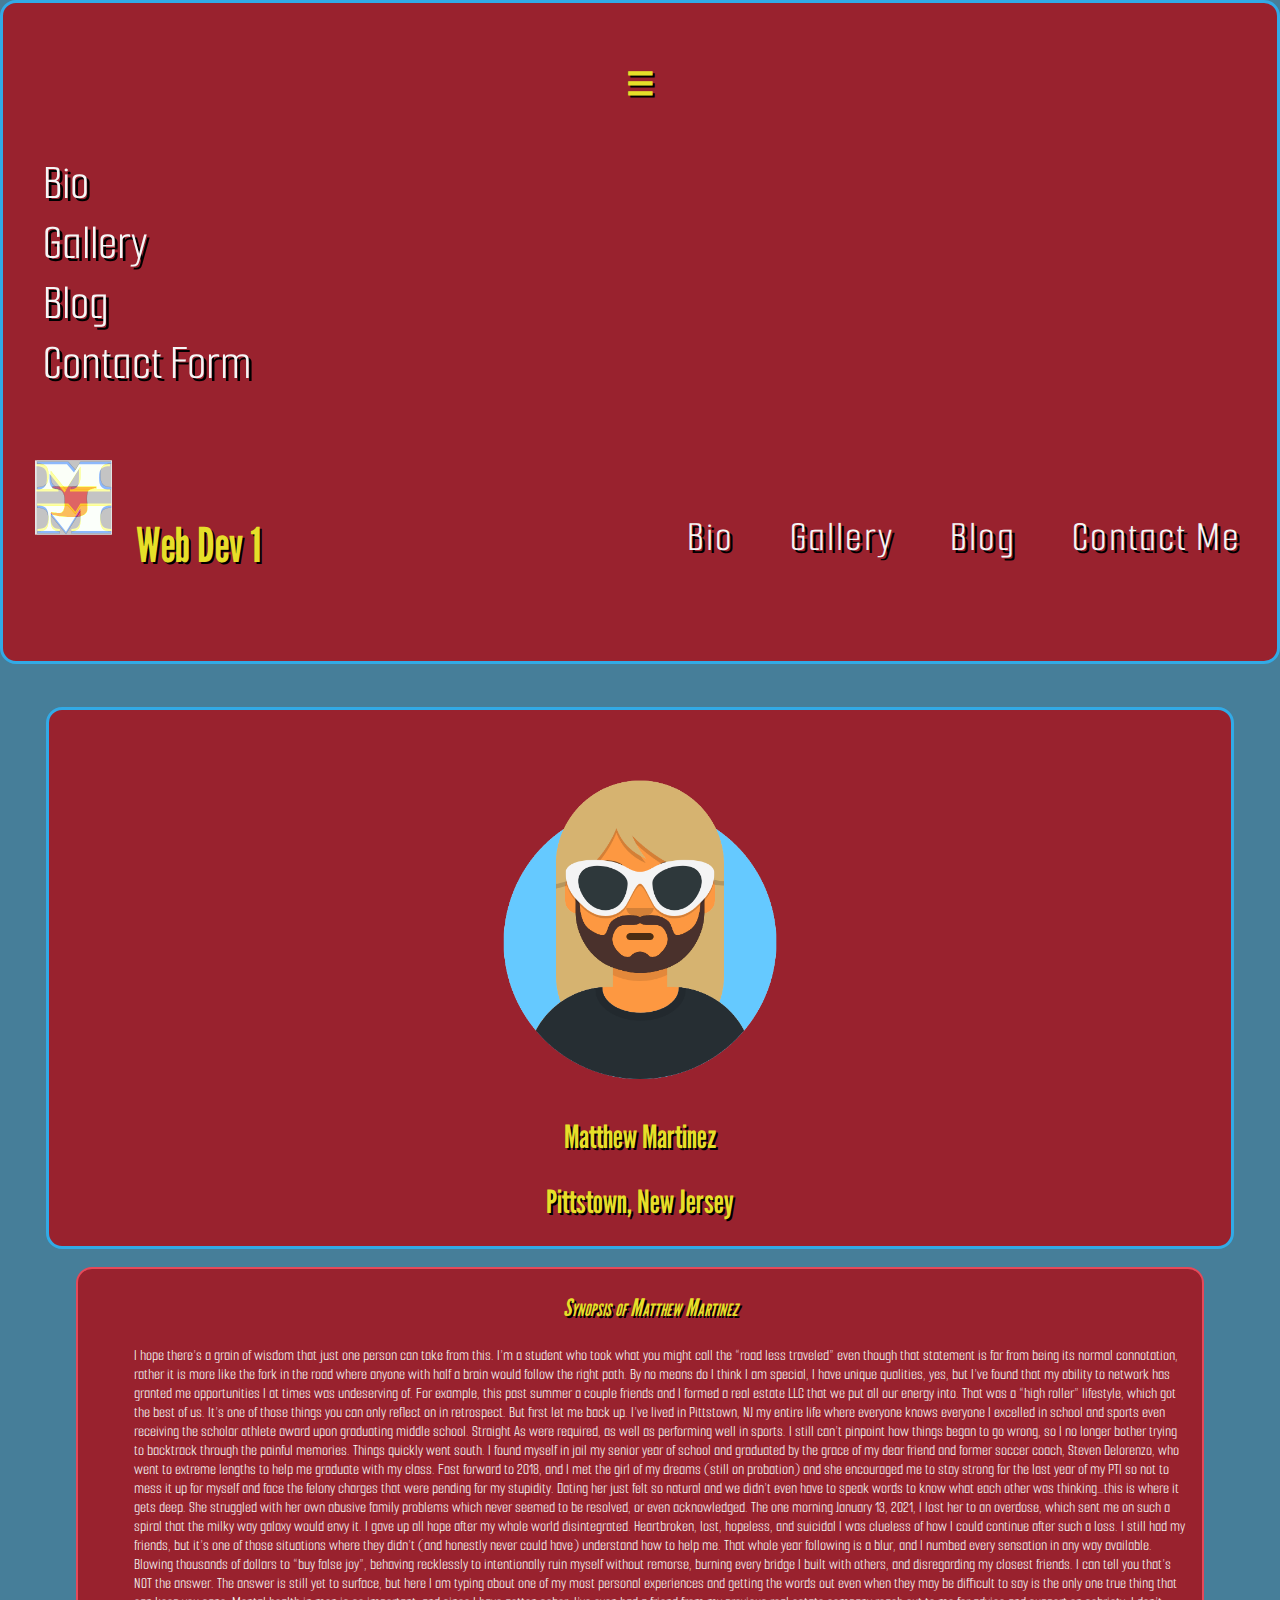
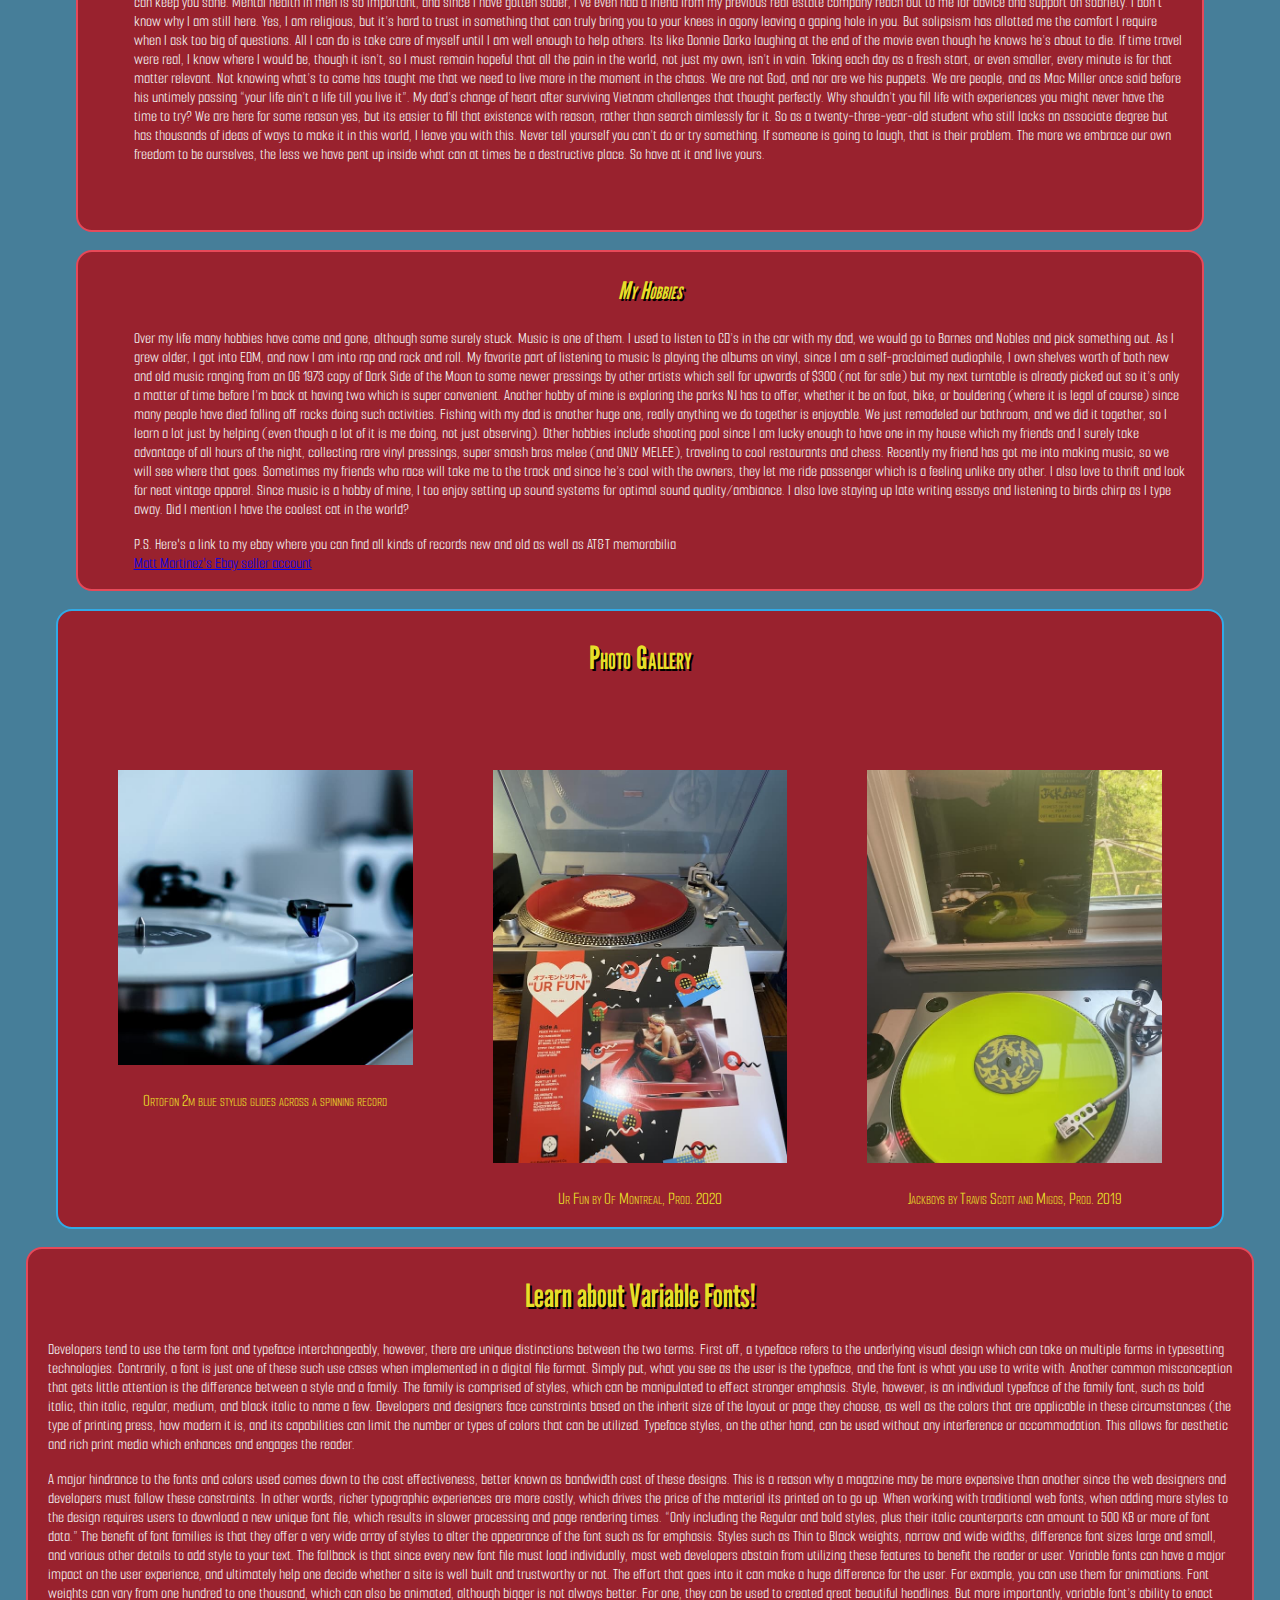
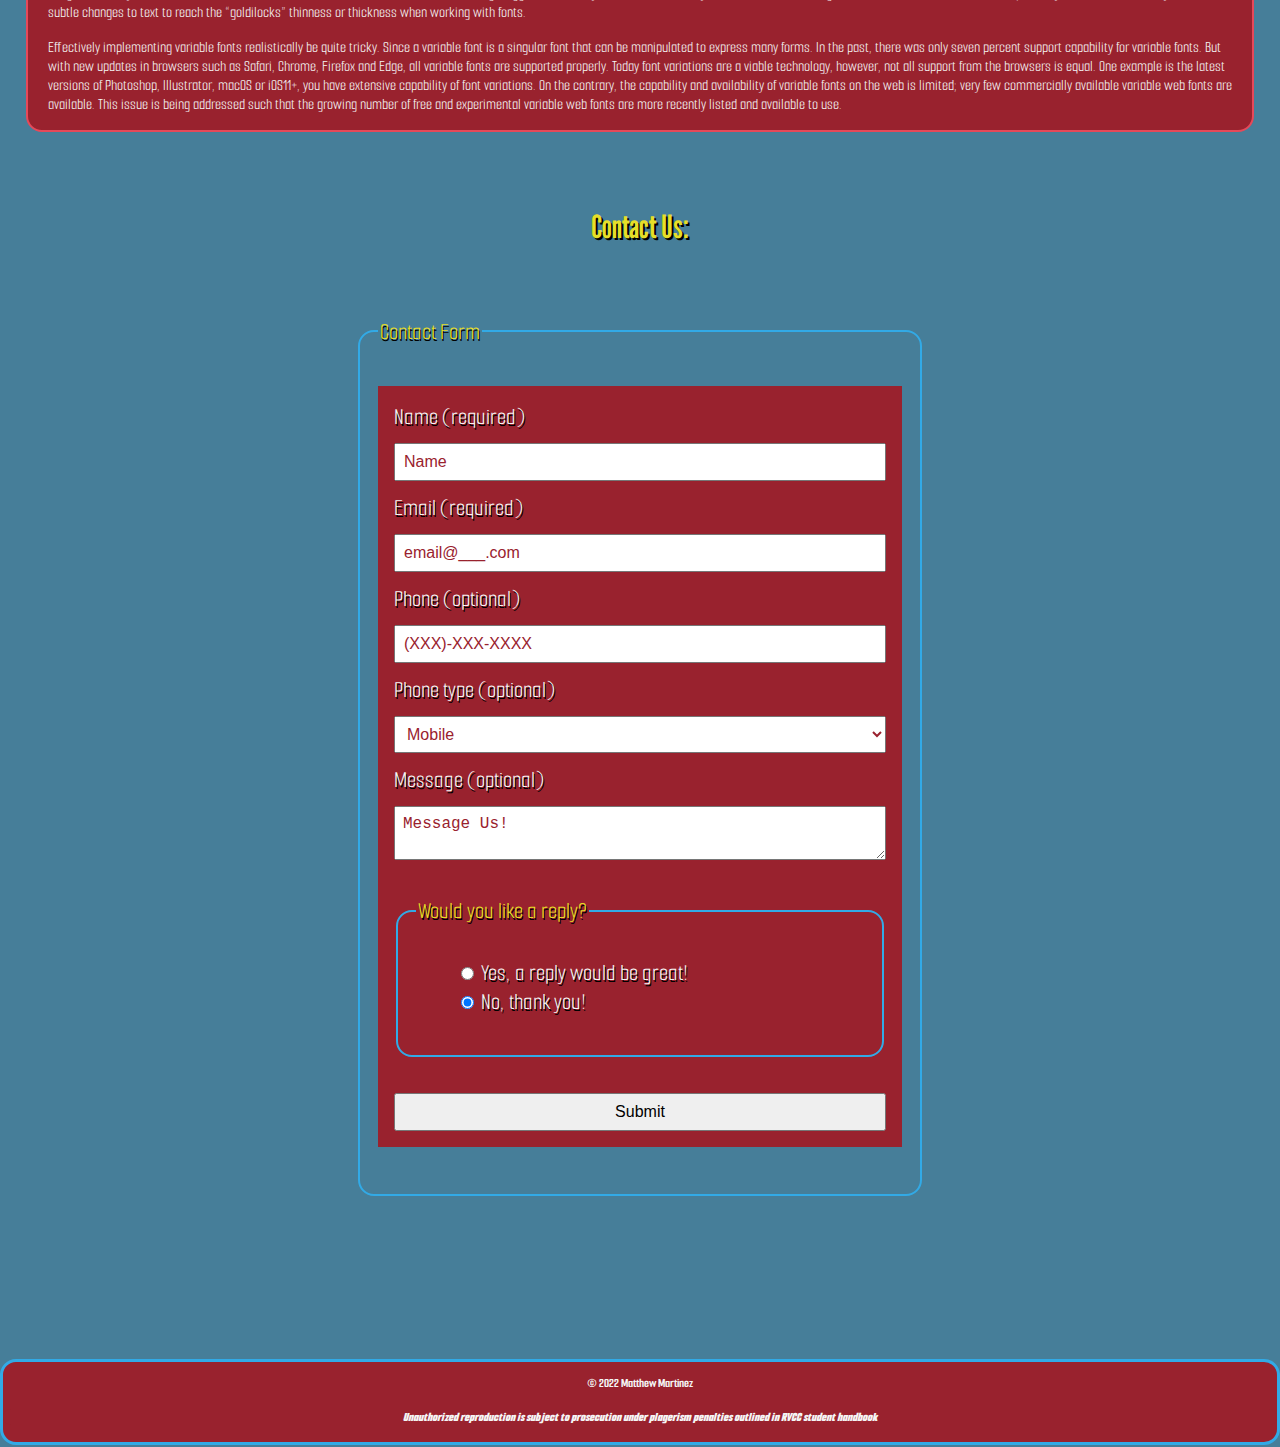
==== commit 4d09562d: "add in blog articles  on variable fonts" ====
--- a/index.html
+++ b/index.html
@@ -24,6 +24,32 @@
 
 <header>
 
+
+    <!--hamburger icon-->
+
+
+    <div class="hamIcon">
+
+        <h1>&#9776;</h1>
+    </div>
+    
+    
+    
+    
+    <nav> 
+    
+    
+        <ul class="mainmenu">
+            <li>Bio
+            </li>
+            <li>Gallery</li>
+            <li>Blog</li>
+            <li>Contact Form</li>
+        </ul>
+    </nav>
+
+
+    
     <!--NavBar -->
 
 <nav class="navbar"> 
@@ -50,11 +76,18 @@
     </nav>
 </header>
 
+
+
+
+
 <br>
 
 
 <!-- main is where main content lives-->
 <main>
+
+
+
 
 
     <!-- section tag creates dif section within page-->
@@ -76,6 +109,8 @@
 
 
 
+
+
         <!-- bio section with personal info-->
 
         <section id="bio"> 
@@ -86,12 +121,16 @@
             <li> I hope there’s a grain of wisdom that just one person can take from this.  I’m a student who took what you might call the “road less traveled” even though that statement is far from being its normal connotation, rather it is more like the fork in the road where anyone with half a brain would follow the right path. By no means do I think I am special, I have unique qualities, yes, but I’ve found that my ability to network has granted me opportunities I at times was undeserving of. For example, this past summer a couple friends and I formed a real estate LLC that we put all our energy into.  That was a “high roller” lifestyle, which got the best of us.  It’s one of those things you can only reflect on in retrospect.  But first let me back up.  I’ve lived in Pittstown, NJ my entire life where everyone knows everyone I excelled in school and sports even receiving the scholar athlete award upon graduating middle school. Straight As were required, as well as performing well in sports.  I still can’t pinpoint how things began to go wrong, so I no longer bother trying to backtrack through the painful memories.  Things quickly went south.  I found myself in jail my senior year of school and graduated by the grace of my dear friend and former soccer coach, Steven Delorenzo, who went to extreme lengths to help me graduate with my class.  Fast forward to 2018, and I met the girl of my dreams (still on probation) and she encouraged me to stay strong for the last year of my PTI so not to mess it up for myself and face the felony charges that were pending for my stupidity.  Dating her just felt so natural and we didn’t even have to speak words to know what each other was thinking…this is where it gets deep.  She struggled with her own abusive family problems which never seemed to be resolved, or even acknowledged.  The one morning January 13, 2021, I lost her to an overdose, which sent me on such a spiral that the milky way galaxy would envy it.  I gave up all hope after my whole world disintegrated.  Heartbroken, lost, hopeless, and suicidal I was clueless of how I could continue after such a loss.  I still had my friends, but it’s one of those situations where they didn’t (and honestly never could have) understand how to help me.  That whole year following is a blur, and I numbed every sensation in any way available.  Blowing thousands of dollars to “buy false joy”, behaving recklessly to intentionally ruin myself without remorse, burning every bridge I built with others, and disregarding my closest friends. I can tell you that’s NOT the answer.  The answer is still yet to surface, but here I am typing about one of my most personal experiences and getting the words out even when they may be difficult to say is the only one true thing that can keep you sane.  Mental health in men is so important, and since I have gotten sober, I’ve even had a friend from my previous real estate company reach out to me for advice and support on sobriety.  I don’t know why I am still here. Yes, I am religious, but it’s hard to trust in something that can truly bring you to your knees in agony leaving a gaping hole in you.  But solipsism has allotted me the comfort I require when I ask too big of questions. All I can do is take care of myself until I am well enough to help others.  Its like Donnie Darko laughing at the end of the movie even though he knows he’s about to die.  If time travel were real, I know where I would be, though it isn’t, so I must remain hopeful that all the pain in the world, not just my own, isn’t in vain.  Taking each day as a fresh start, or even smaller, every minute is for that matter relevant.  Not knowing what’s to come has taught me that we need to live more in the moment in the chaos.  We are not God, and nor are we his puppets.  We are people, and as Mac Miller once said before his untimely passing “your life ain’t a life till you live it”. My dad’s change of heart after surviving Vietnam challenges that thought perfectly.  Why shouldn’t you fill life with experiences you might never have the time to try?  We are here for some reason yes, but its easier to fill that existence with reason, rather than search aimlessly for it.  So as a twenty-three-year-old student who still lacks an associate degree but has thousands of ideas of ways to make it in this world, I leave you with this.  Never tell yourself you can’t do or try something.  If someone is going to laugh, that is their problem.  The more we embrace our own freedom to be ourselves, the less we have pent up inside what can at times be a destructive place.  So have at it and live yours.  </li>
 
         </ol>
+
+
         </div>
 
         </section>
 
         <br>
         
+
+
         <section id="hobbies"> 
 
         
@@ -102,8 +141,9 @@
                 <li> Over my life many hobbies have come and gone, although some surely stuck.  Music is one of them.  I used to listen to CD’s in the car with my dad, we would go to Barnes and Nobles and pick something out.  As I grew older, I got into EDM, and now I am into rap and rock and roll.  My favorite part of listening to music Is playing the albums on vinyl, since I am a self-proclaimed audiophile, I own shelves worth of both new and old music ranging from an OG 1973 copy of Dark Side of the Moon to some newer pressings by other artists which sell for upwards of $300 (not for sale) but my next turntable is already picked out so it’s only a matter of time before I’m back at having two which is super convenient.  Another hobby of mine is exploring the parks NJ has to offer, whether it be on foot, bike, or bouldering (where it is legal of course) since many people have died falling off rocks doing such activities.  Fishing with my dad is another huge one, really anything we do together is enjoyable. We just remodeled our bathroom, and we did it together, so I learn a lot just by helping (even though a lot of it is me doing, not just observing).  Other hobbies include shooting pool since I am lucky enough to have one in my house which my friends and I surely take advantage of all hours of the night, collecting rare vinyl pressings, super smash bros melee (and ONLY MELEE), traveling to cool restaurants and chess. Recently my friend has got me into making music, so we will see where that goes.  Sometimes my friends who race will take me to the track and since he’s cool with the owners, they let me ride passenger which is a feeling unlike any other. I also love to thrift and look for neat vintage apparel.  Since music is a hobby of mine, I too enjoy setting up sound systems for optimal sound quality/ambiance.  I also love staying up late writing essays and listening to birds chirp as I type away.  Did I mention I have the coolest cat in the world?  </li>
 
                </ul> 
-               
+
                <ul> 
+
                    <li> P.S. Here's a link to my ebay where you can find all kinds of records new and old as well as AT&T memorabilia</li>
 
                 <li> <a href="https://www.ebay.com/usr/mattjm0654">  Matt Martinez's Ebay seller account</a></li>
@@ -148,14 +188,14 @@
 
          <article id="lit">
 
-            <h2>A brief exerpt from Dr Jekyll and Mr. Hyde </h2>
+            <h2> Learn about Variable Fonts! </h2>
 
             <div>
-                <p>Mr. Utterson the lawyer was a man of a rugged countenance that was never lighted by a smile; cold, scanty and embarrassed in discourse; backward in sentiment; lean, long, dusty, dreary and yet somehow lovable. At friendly meetings, and when the wine was to his taste, something eminently human beaconed from his eye; something indeed which never found its way into his talk, but which spoke not only in these silent symbols of the after-dinner face, but more often and loudly in the acts of his life. He was austere with himself; drank gin when he was alone, to mortify a taste for vintages; and though he enjoyed the theatre, had not crossed the doors of one for twenty years. But he had an approved tolerance for others; sometimes wondering, almost with envy, at the high pressure of spirits involved in their misdeeds; and in any extremity inclined to help rather than to reprove. “I incline to Cain’s heresy,” he used to say quaintly: “I let my brother go to the devil in his own way.” In this character, it was frequently his fortune to be the last reputable acquaintance and the last good influence in the lives of downgoing men. And to such as these, so long as they came about his chambers, he never marked a shade of change in his demeanour.</p>
-
-                <p>No doubt the feat was easy to Mr. Utterson; for he was undemonstrative at the best, and even his friendship seemed to be founded in a similar catholicity of good-nature. It is the mark of a modest man to accept his friendly circle ready-made from the hands of opportunity; and that was the lawyer’s way. His friends were those of his own blood or those whom he had known the longest; his affections, like ivy, were the growth of time, they implied no aptness in the object. Hence, no doubt the bond that united him to Mr. Richard Enfield, his distant kinsman, the well-known man about town. It was a nut to crack for many, what these two could see in each other, or what subject they could find in common. It was reported by those who encountered them in their Sunday walks, that they said nothing, looked singularly dull and would hail with obvious relief the appearance of a friend. For all that, the two men put the greatest store by these excursions, counted them the chief jewel of each week, and not only set aside occasions of pleasure, but even resisted the calls of business, that they might enjoy them uninterrupted.</p>
+                <p>Developers tend to use the term font and typeface interchangeably, however, there are unique distinctions between the two terms.  First off, a typeface refers to the underlying visual design which can take on multiple forms in typesetting technologies.  Contrarily, a font is just one of these such use cases when implemented in a digital file format. Simply put, what you see as the user is the typeface, and the font is what you use to write with.  Another common misconception that gets little attention is the difference between a style and a family.  The family is comprised of styles, which can be manipulated to effect stronger emphasis.  Style, however, is an individual typeface of the family font, such as bold italic, thin italic, regular, medium, and black italic to name a few. Developers and designers face constraints based on the inherit size of the layout or page they choose, as well as the colors that are applicable in these circumstances (the type of printing press, how modern it is, and its capabilities can limit the number or types of colors that can be utilized.  Typeface styles, on the other hand, can be used without any interference or accommodation.  This allows for aesthetic and rich print media which enhances and engages the reader. </p>
+
+                <p>A major hindrance to the fonts and colors used comes down to the cost effectiveness, better known as bandwidth cost of these designs.  This is a reason why a magazine may be more expensive than another since the web designers and developers must follow these constraints.  In other words, richer typographic experiences are more costly, which drives the price of the material its printed on to go up. When working with traditional web fonts, when adding more styles to the design requires users to download a new unique font file, which results in slower processing and page rendering times. “Only including the Regular and bold styles, plus their italic counterparts can amount to 500 KB or more of font data.” The benefit of font families is that they offer a very wide array of styles to alter the appearance of the font such as for emphasis.   Styles such as Thin to Black weights, narrow and wide widths, difference font sizes large and small, and various other details to add style to your text. The fallback is that since every new font file must load individually, most web developers abstain from utilizing these features to benefit the reader or user. Variable fonts can have a major impact on the user experience, and ultimately help one decide whether a site is well built and trustworthy or not. The effort that goes into it can make a huge difference for the user. For example, you can use them for animations. Font weights can vary from one hundred to one thousand, which can also be animated, although bigger is not always better.  For one, they can be used to created great beautiful headlines.   But more importantly, variable font’s ability to enact subtle changes to text to reach the “goldilocks” thinness or thickness when working with fonts.  </p>
                 
-                <p>It chanced on one of these rambles that their way led them down a by-street in a busy quarter of London. The street was small and what is called quiet, but it drove a thriving trade on the weekdays. The inhabitants were all doing well, it seemed and all emulously hoping to do better still, and laying out the surplus of their grains in coquetry; so that the shop fronts stood along that thoroughfare with an air of invitation, like rows of smiling saleswomen. Even on Sunday, when it veiled its more florid charms and lay comparatively empty of passage, the street shone out in contrast to its dingy neighbourhood, like a fire in a forest; and with its freshly painted shutters, well-polished brasses, and general cleanliness and gaiety of note, instantly caught and pleased the eye of the passenger.</p>
+                <p>Effectively implementing variable fonts realistically be quite tricky.  Since a variable font is a singular font that can be manipulated to express many forms.  In the past, there was only seven percent support capability for variable fonts.  But with new updates in browsers such as Safari, Chrome, Firefox and Edge, all variable fonts are supported properly.  Today font variations are a viable technology, however, not all support from the browsers is equal. One example is the latest versions of Photoshop, Illustrator, macOS or iOS11+, you have extensive capability of font variations.  On the contrary, the capability and availability of variable fonts on the web is limited; very few commercially available variable web fonts are available.  This issue is being addressed such that the growing number of free and experimental variable web fonts are more recently listed and available to use.  </p>
             
 
             </div>
--- a/css/style.css
+++ b/css/style.css
@@ -1,3 +1,7 @@
+
+
+
+
 body{
     background-color: #467e99;
     
@@ -88,26 +92,34 @@
 
 #bio{
     color: #e6df29 ;
-    text-align: center;
+    text-align: left;
     background-color: #99222e;
     border: 2px solid #e64959;
     margin-left: 50px;
     margin-right: 50px;
+    padding-right: 1rem;
+    padding-left: 1rem;
     padding-bottom: 50px;
-
-    border-top-left-radius: 1rem;
-    border-top-right-radius: 1rem;
-    border-bottom-left-radius: 1rem;
-    border-bottom-right-radius: 1rem;
-
-}
-
-
-
-ol{
+    border-top-left-radius: 1rem;
+    border-top-right-radius: 1rem;
+    border-bottom-left-radius: 1rem;
+    border-bottom-right-radius: 1rem;
+    
+}
+
+#bio ol a:hover {
+
+    filter: invert(1);
+    border-radius: 10px;
+    outline: none;
+    text-align: left;
+    }
+
+
+#bio ol {
     font-family: 'Smooch Sans', sans-serif;
-    list-style-position:inside ;
-    text-align: left;
+    list-style-type: none;
+    
     color: whitesmoke;
    
 }
@@ -118,12 +130,13 @@
 #hobbies{
 
     color: #e6df29 ;
-    text-align: center;
+    text-align: left;
     background-color: #99222e;
     border: 2px solid #e64959;
     margin-left: 50px;
     margin-right: 50px;
-    
+    padding-left: 1rem;
+    padding-right: 1em;
    
 
 
@@ -141,19 +154,25 @@
     list-style-position: inside ;
     text-align: left;
     color: whitesmoke;
-  
+    list-style: none;
+    
 }
 
 #hobbies p {
 
     text-align:left ;
-    padding-left: 3rem;
-    color: #32aae6;
-
-}
-
-
-
+    
+
+}
+
+
+#hobbie a:hover {
+
+    color: yellow;
+    
+    
+    
+    }
 
 
 
@@ -274,12 +293,17 @@
     
   
 }
-
+/*
 #contact ul {
 
-    list-style: none;
-
-}
+    
+
+}*/
+
+
+
+
+
 
 /*footer*/
 
@@ -302,6 +326,27 @@
     border: 3px solid #32aae6;
 }
 
+
+
+
+
+/*hamicon*/ 
+@media (min-width:60em){
+    #navbar-links{
+        display: none;
+    }
+}
+
+
+@media(min-width:61em){
+    #hamIcon{
+        display: none;
+    }
+
+
+}
+
+
 /*iphone media responsiveness*/ 
 
 
@@ -315,6 +360,7 @@
     }
     #photoGallery {
         display: grid;
+        max-width: 50em;
     }
 
     #photoGallery figure {
@@ -322,7 +368,7 @@
         display: inline-table;
     }
 
-    }
+    
     
     #photoGallery {
         display: block;
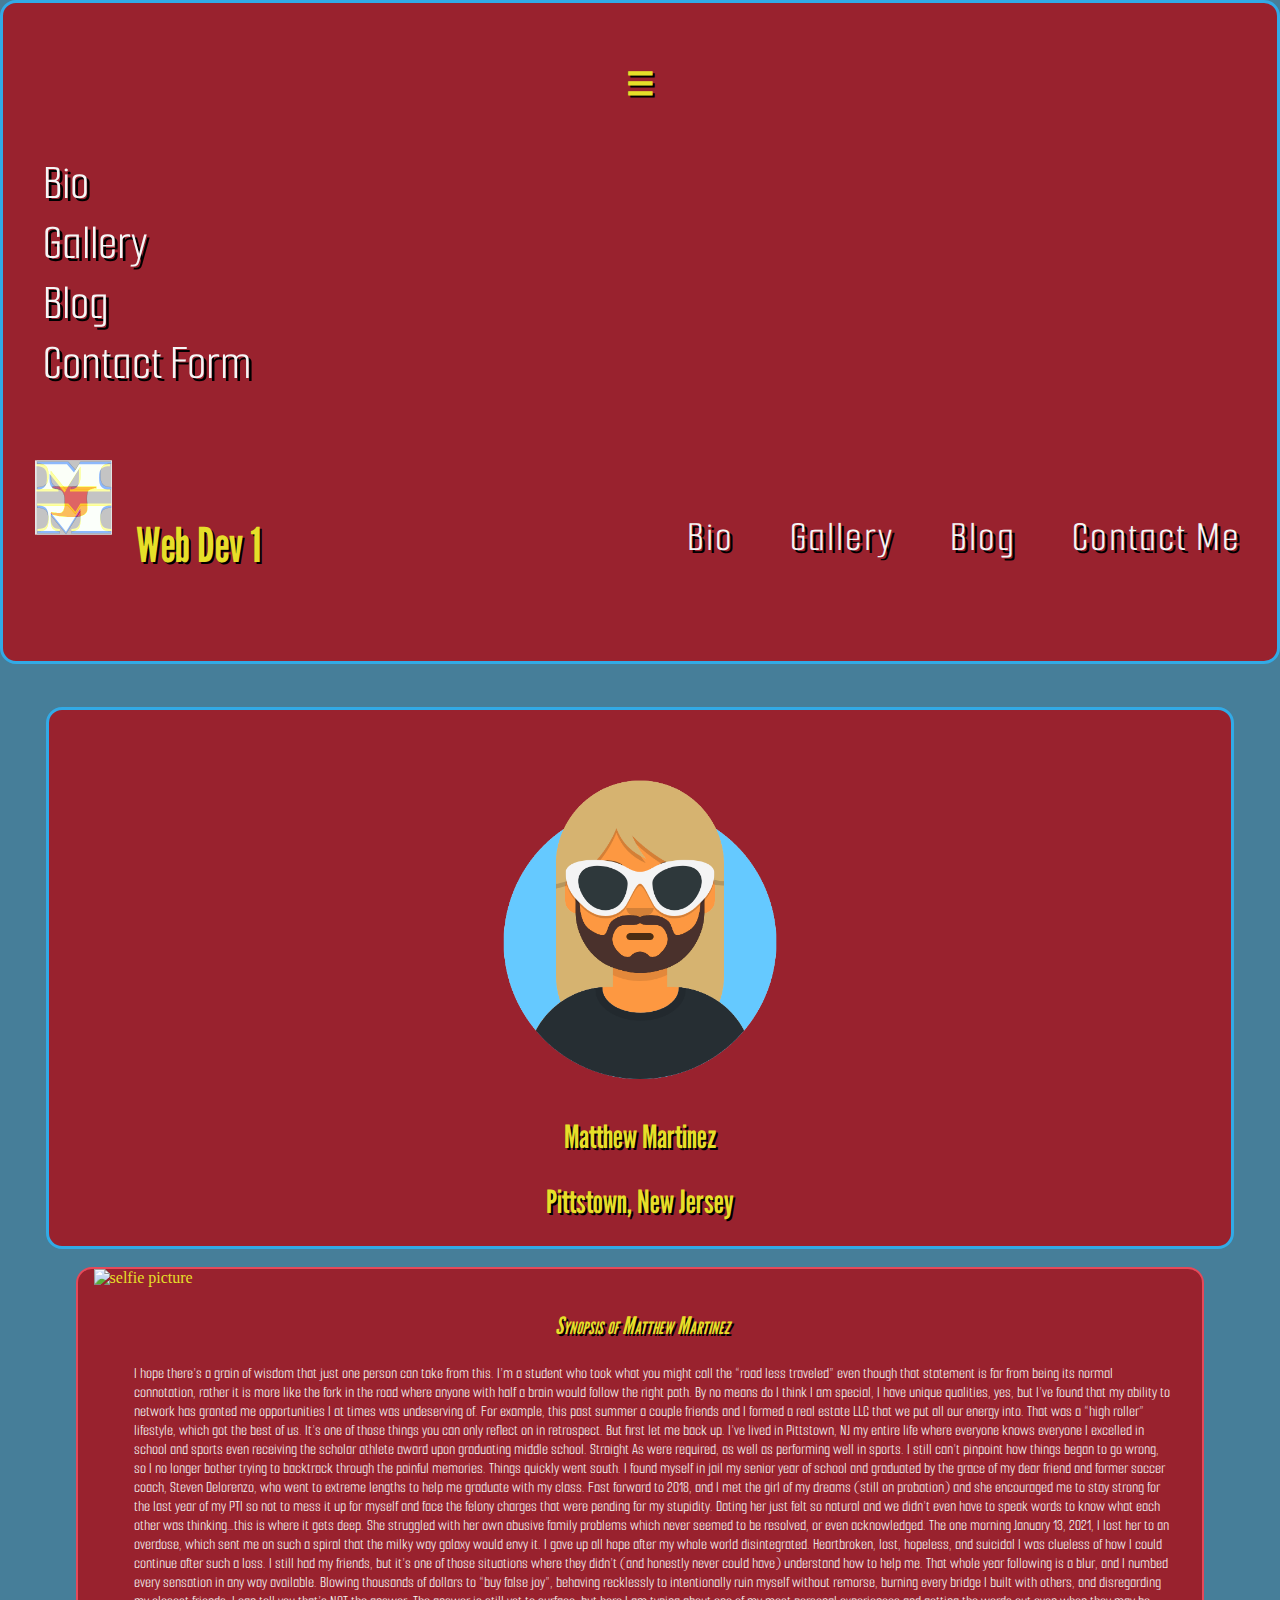
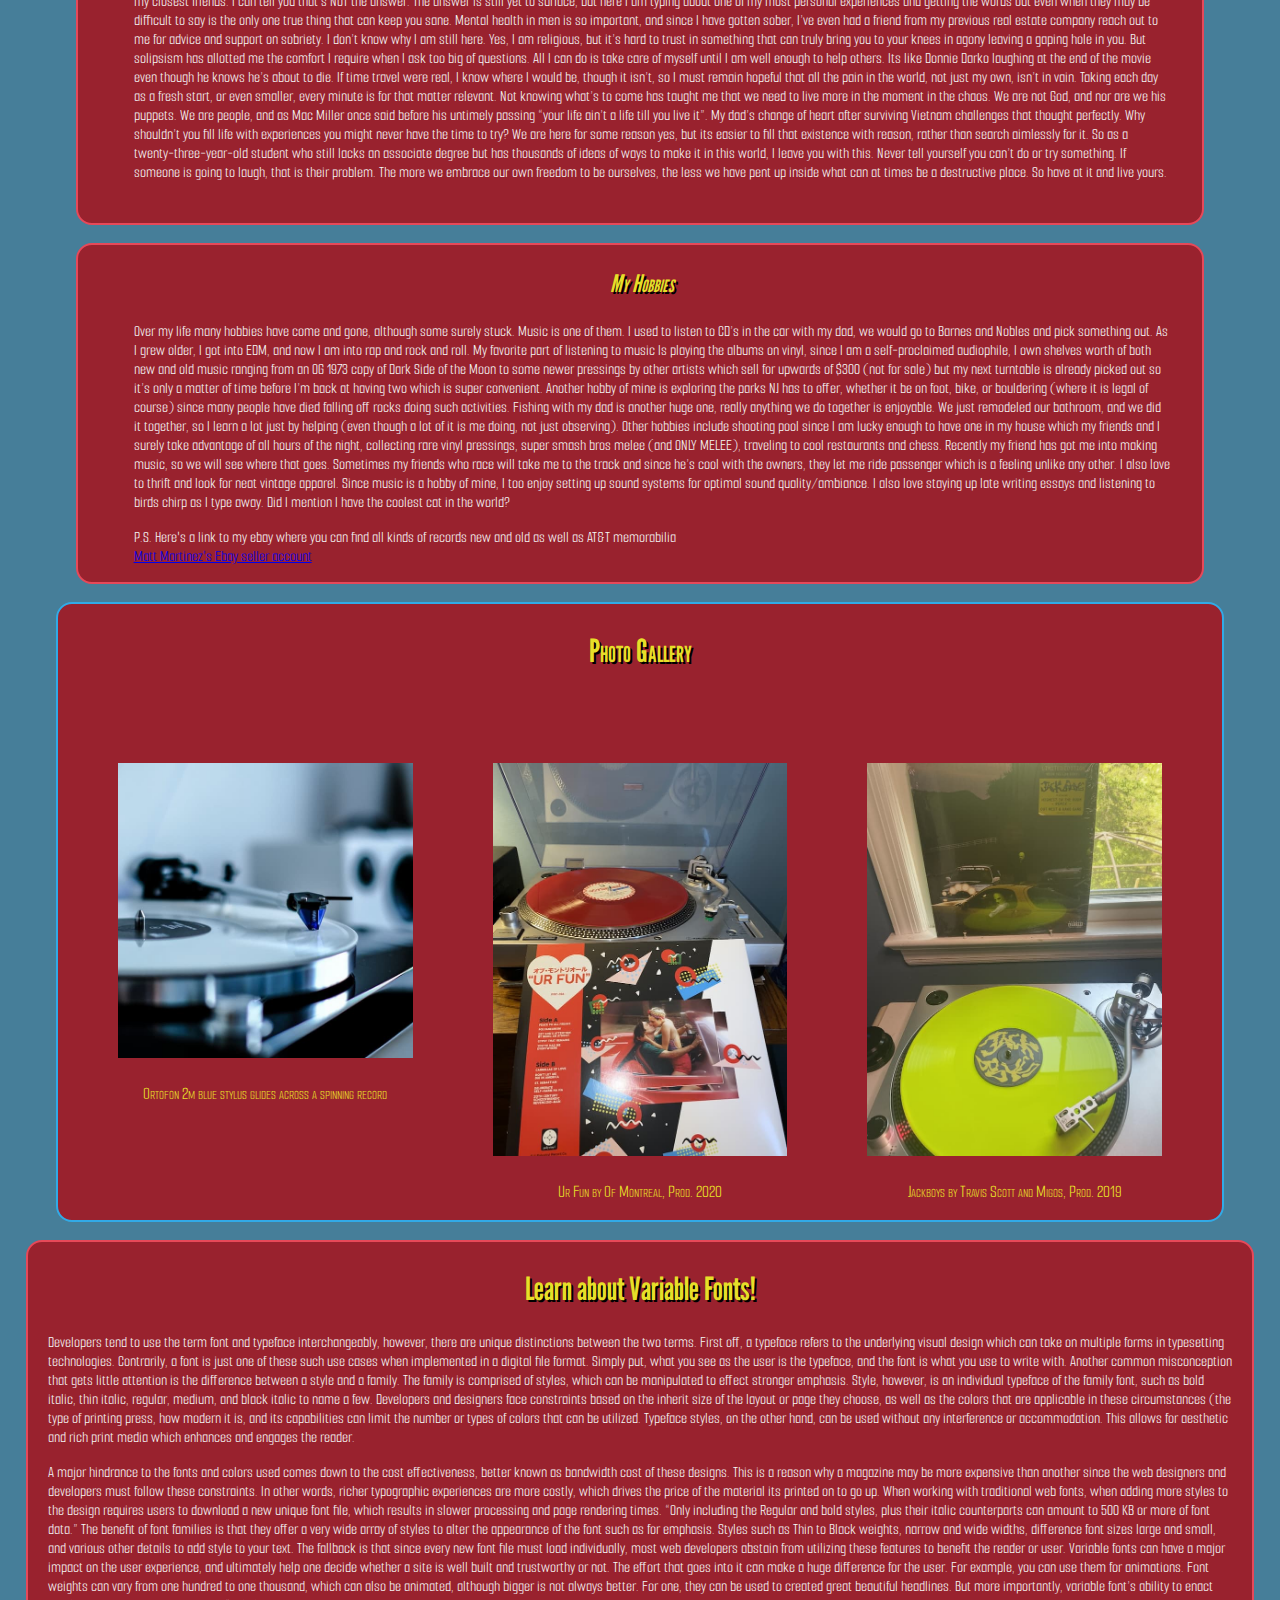
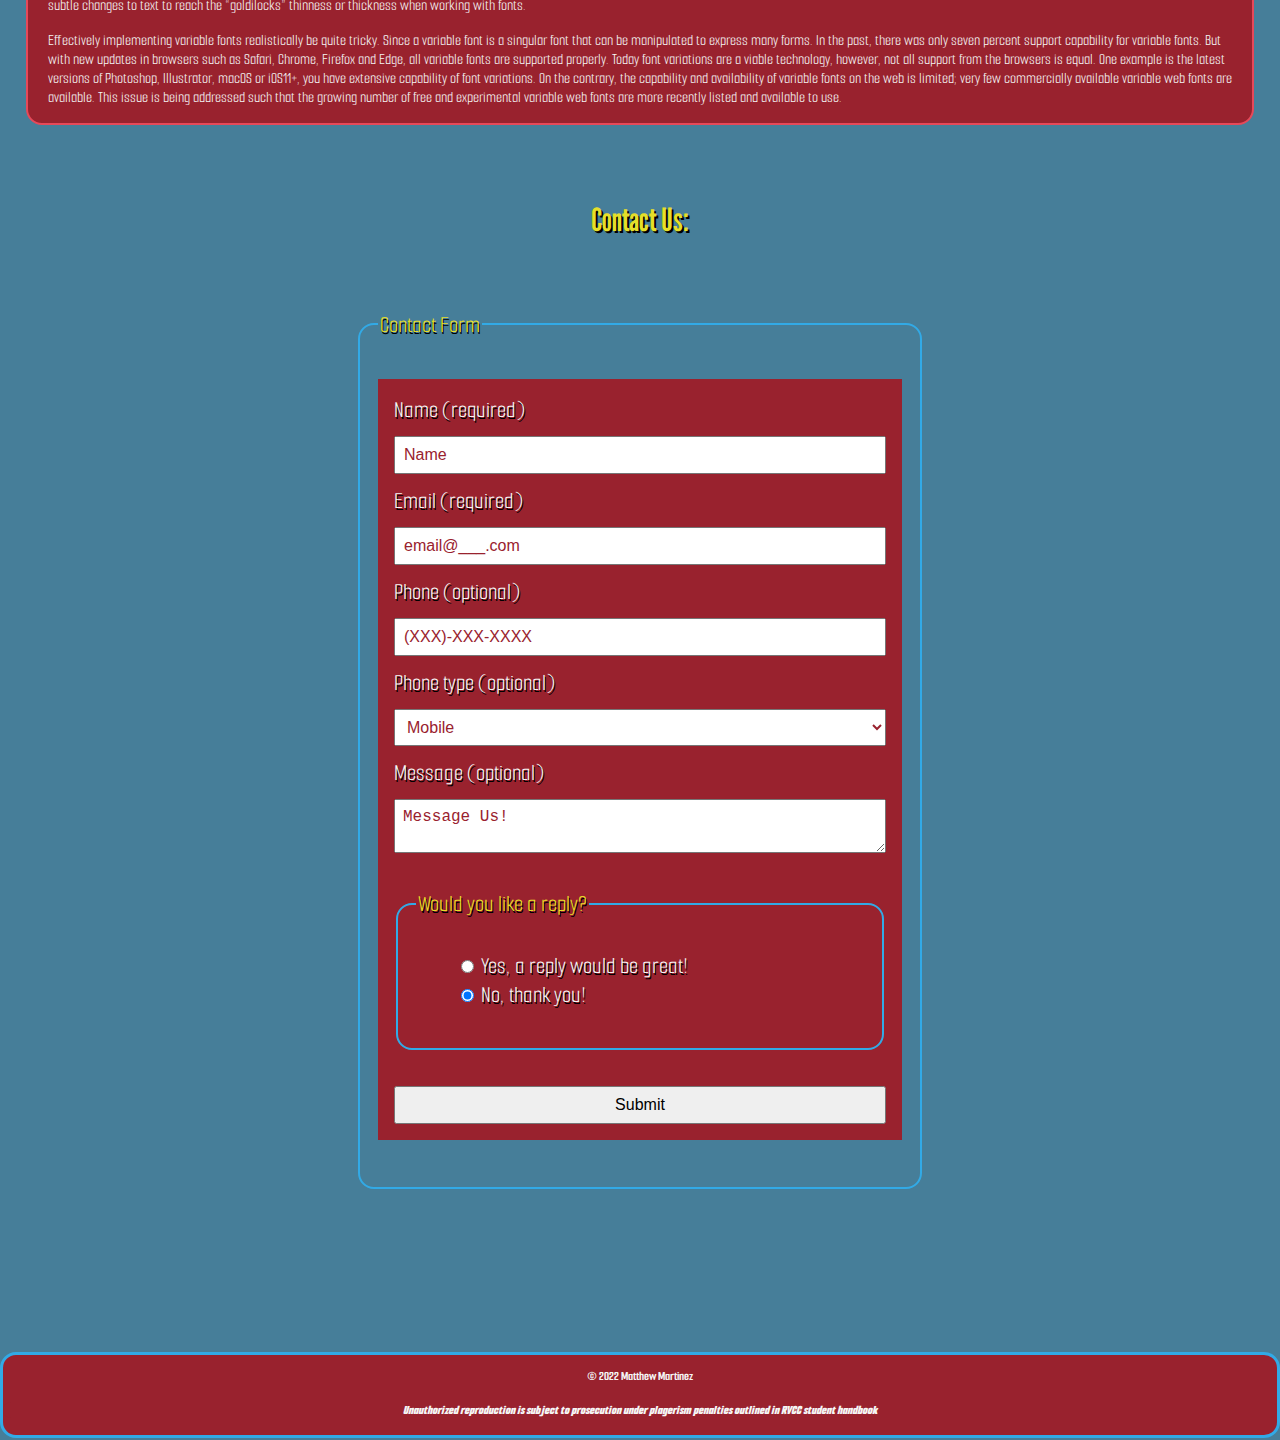
==== commit 81ed9a1c: "add selfie to img" ====
--- a/index.html
+++ b/index.html
@@ -114,7 +114,8 @@
         <!-- bio section with personal info-->
 
         <section id="bio"> 
-
+            
+           <img src="img/selfie.png" alt="selfie picture">
         <div>
             <h3><em> Synopsis of Matthew Martinez </em> </h3>
             <ol> 
--- a/css/style.css
+++ b/css/style.css
@@ -97,9 +97,9 @@
     border: 2px solid #e64959;
     margin-left: 50px;
     margin-right: 50px;
-    padding-right: 1rem;
-    padding-left: 1rem;
-    padding-bottom: 50px;
+    padding-right: 2em;
+    padding-left: 1em;
+    padding-bottom: 25px;
     border-top-left-radius: 1rem;
     border-top-right-radius: 1rem;
     border-bottom-left-radius: 1rem;
@@ -135,8 +135,8 @@
     border: 2px solid #e64959;
     margin-left: 50px;
     margin-right: 50px;
-    padding-left: 1rem;
-    padding-right: 1em;
+    padding-left: 1em;
+    padding-right: 2em;
    
 
 
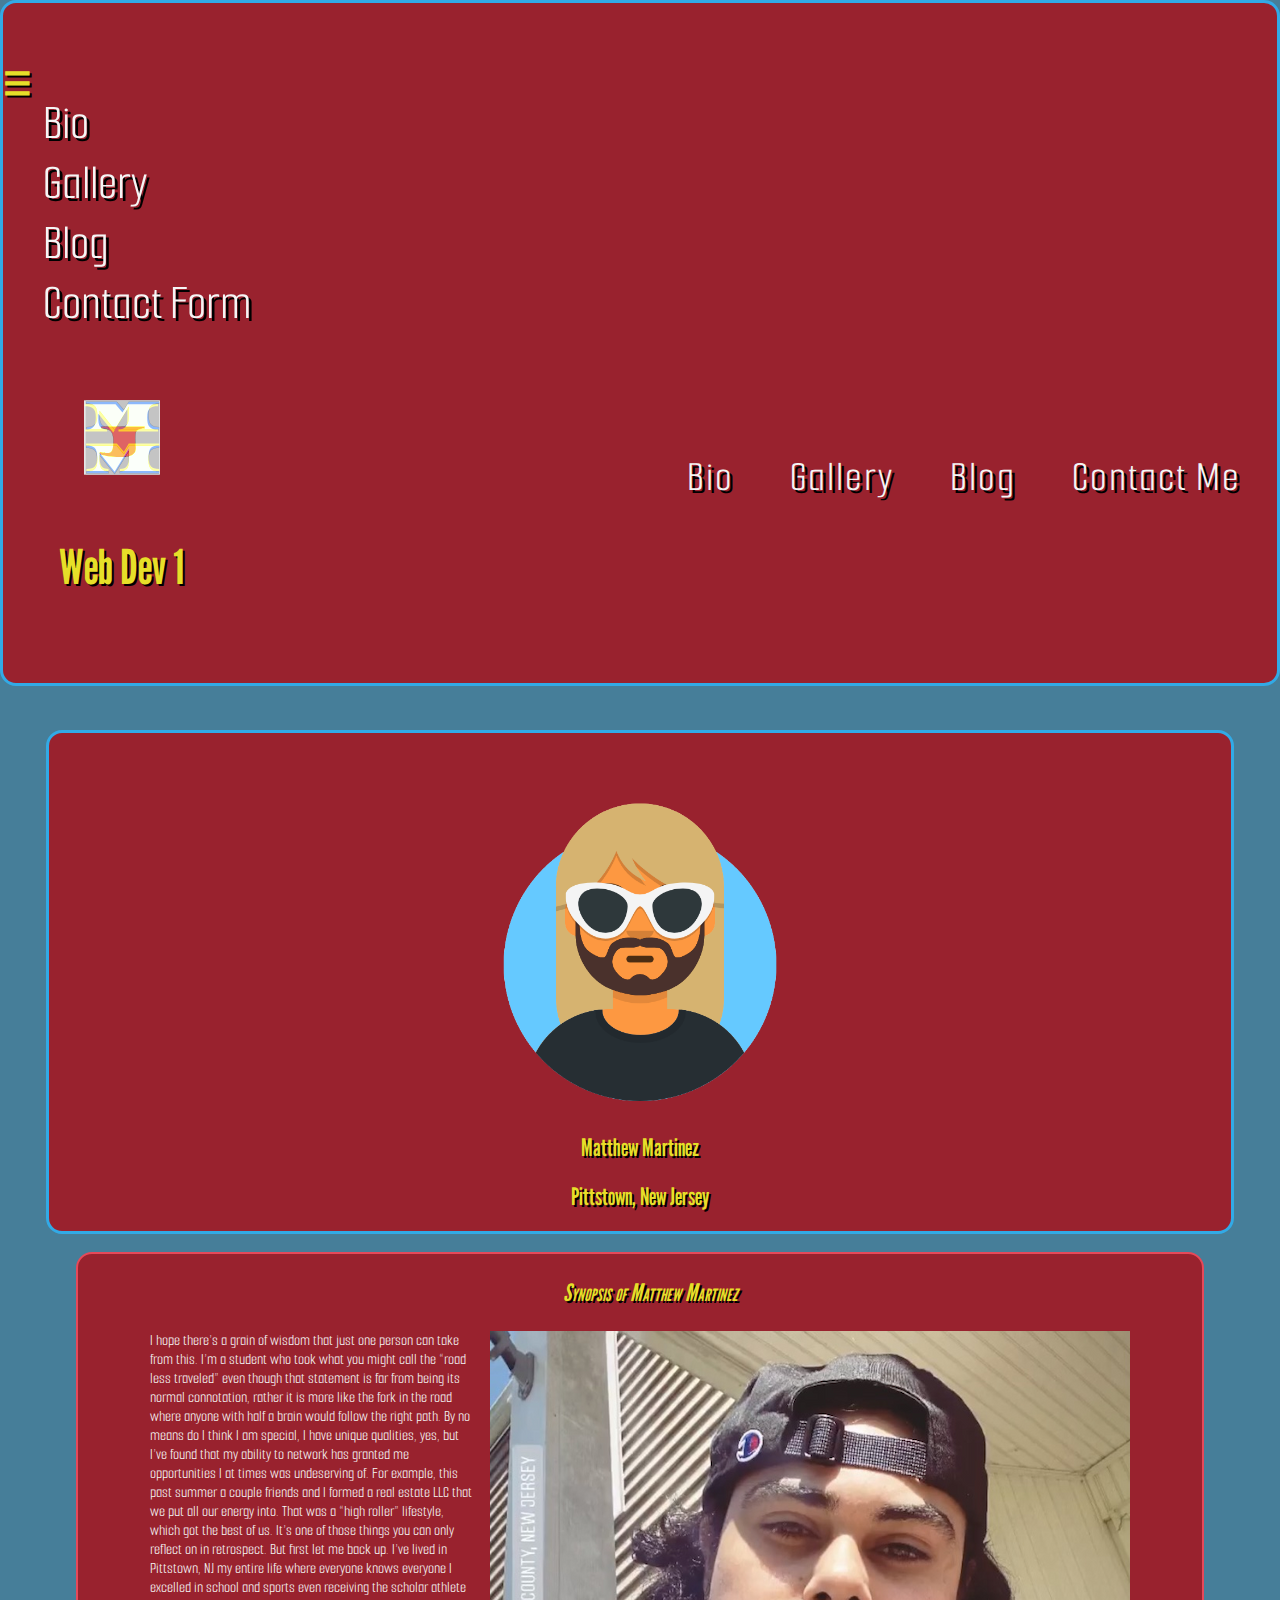
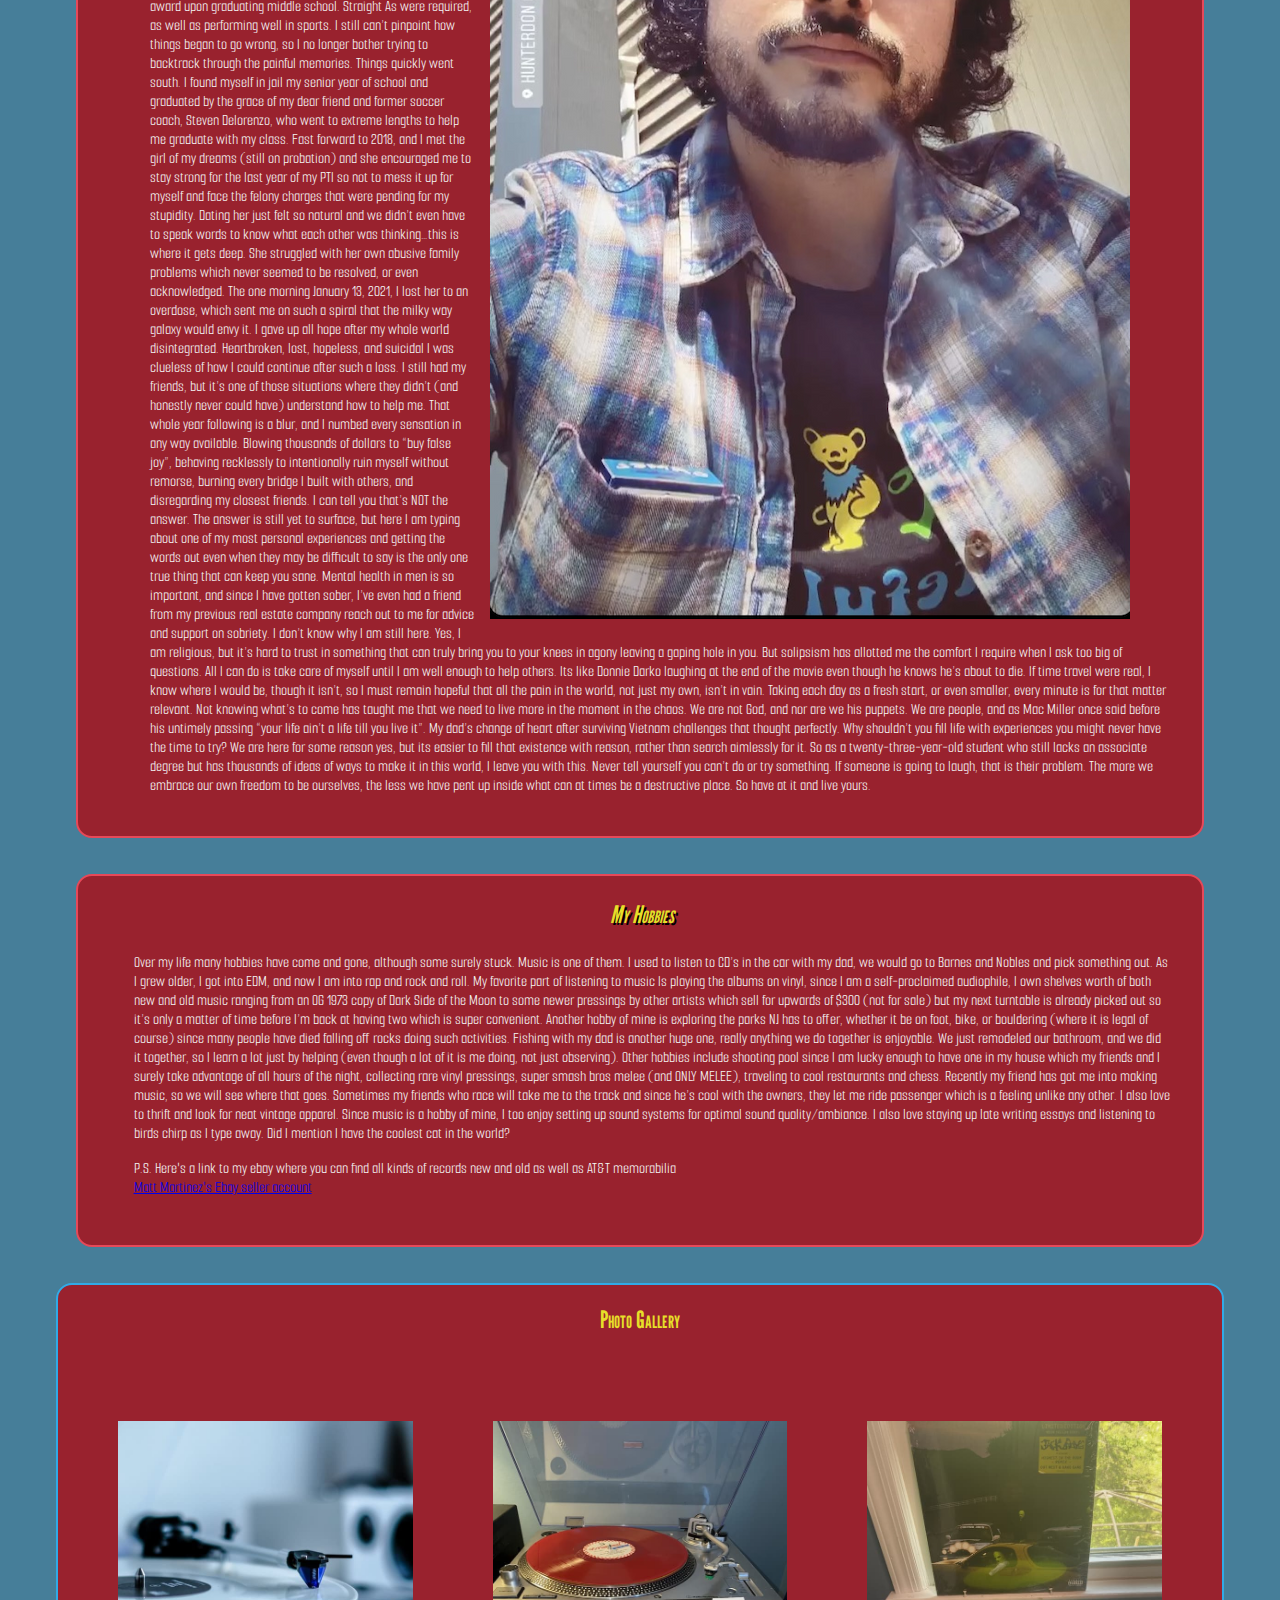
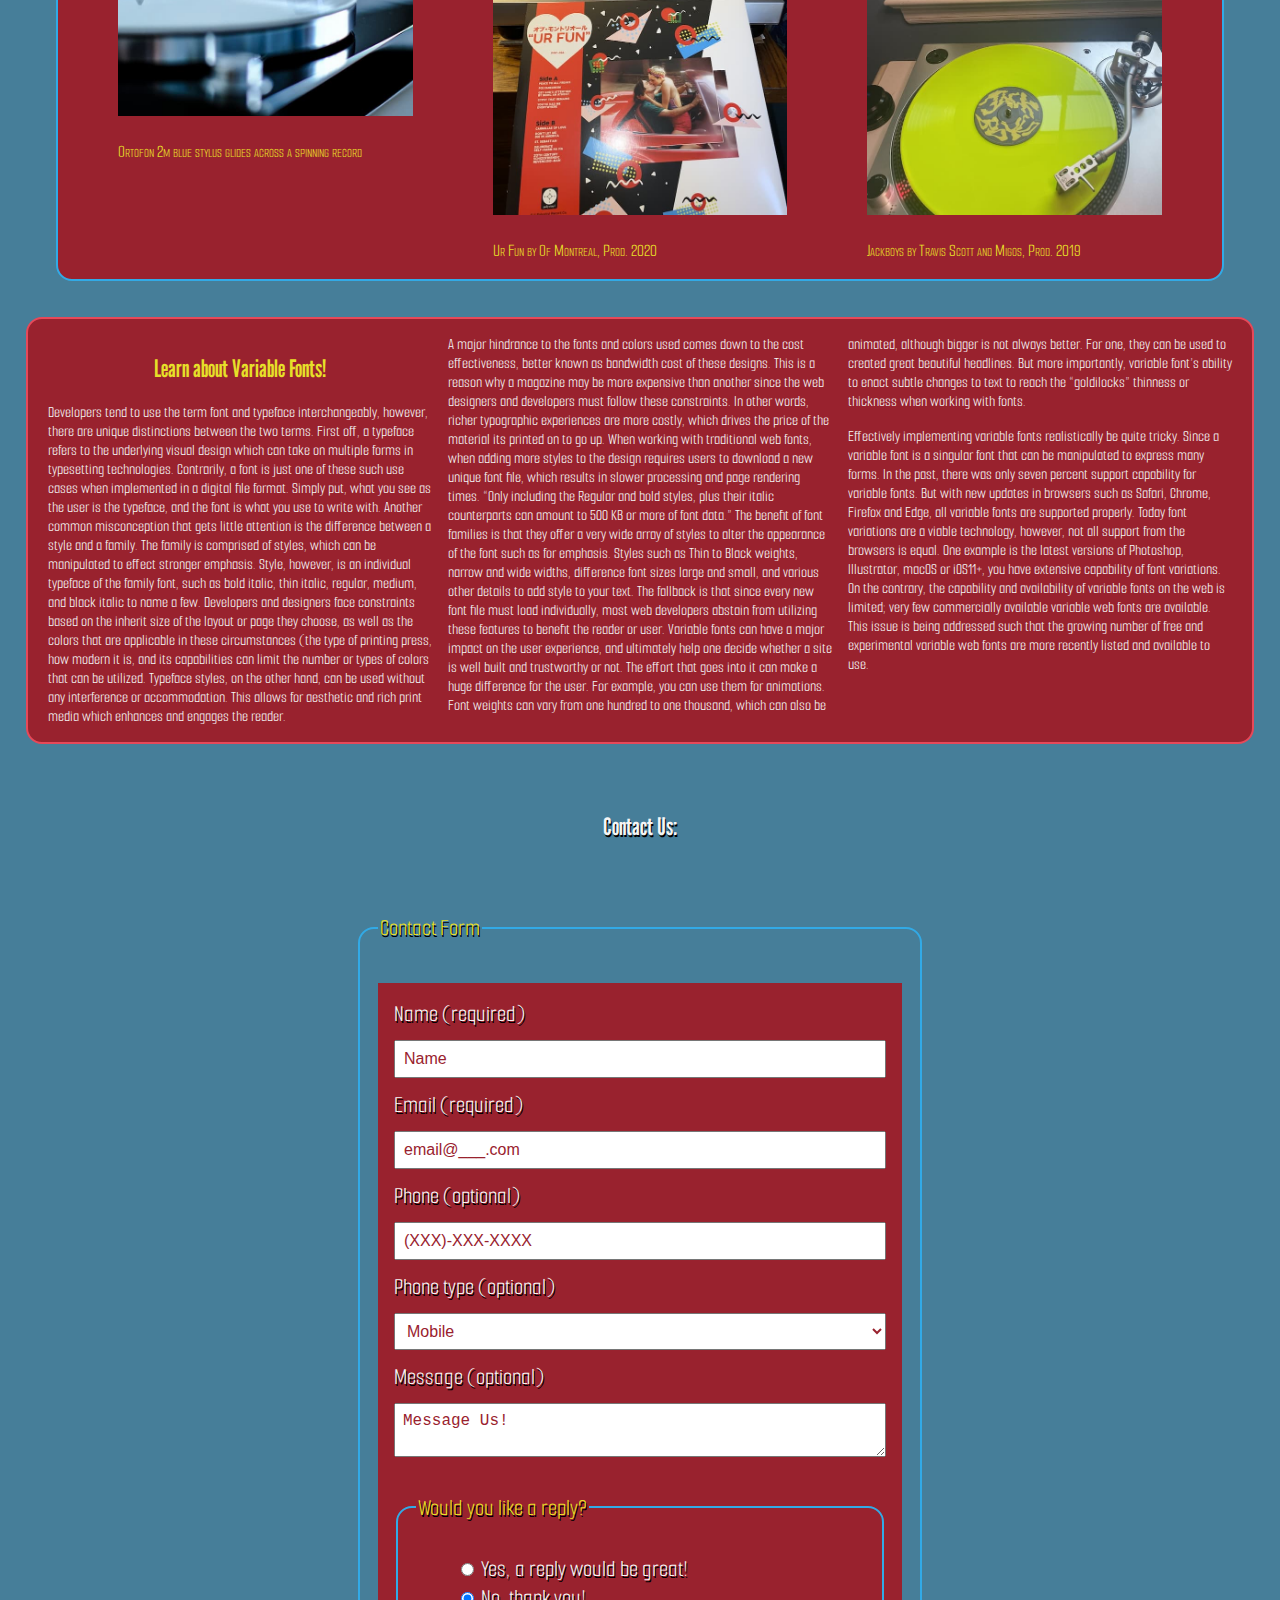
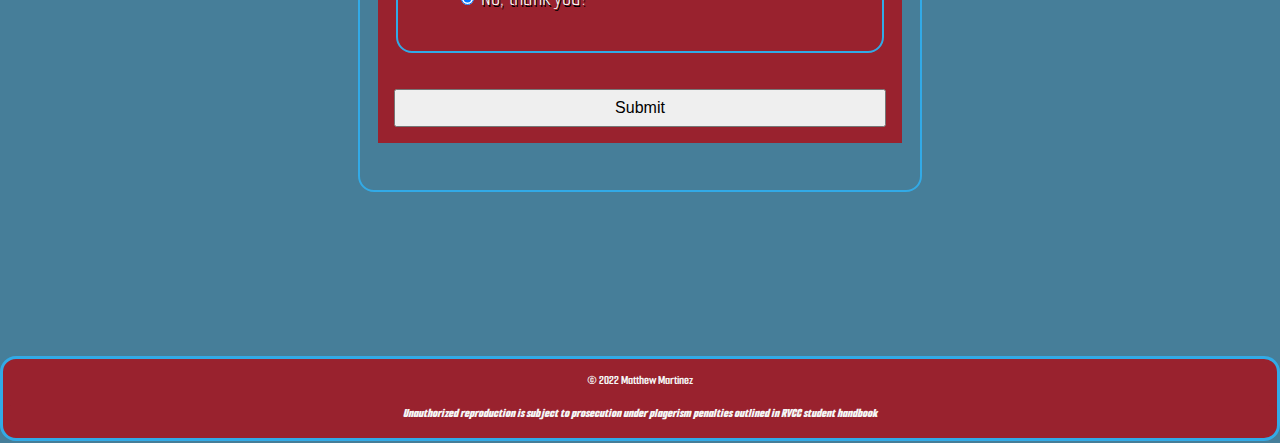
==== commit 6702888a: "align selfie with bio" ====
--- a/index.html
+++ b/index.html
@@ -115,10 +115,18 @@
 
         <section id="bio"> 
             
-           <img src="img/selfie.png" alt="selfie picture">
+          
+
         <div>
+
             <h3><em> Synopsis of Matthew Martinez </em> </h3>
+
+           
+            <figure id="selfie"> 
+            <img src="img/selfie 640w.png" alt="selfie picture">
+            </figure>
             <ol> 
+
             <li> I hope there’s a grain of wisdom that just one person can take from this.  I’m a student who took what you might call the “road less traveled” even though that statement is far from being its normal connotation, rather it is more like the fork in the road where anyone with half a brain would follow the right path. By no means do I think I am special, I have unique qualities, yes, but I’ve found that my ability to network has granted me opportunities I at times was undeserving of. For example, this past summer a couple friends and I formed a real estate LLC that we put all our energy into.  That was a “high roller” lifestyle, which got the best of us.  It’s one of those things you can only reflect on in retrospect.  But first let me back up.  I’ve lived in Pittstown, NJ my entire life where everyone knows everyone I excelled in school and sports even receiving the scholar athlete award upon graduating middle school. Straight As were required, as well as performing well in sports.  I still can’t pinpoint how things began to go wrong, so I no longer bother trying to backtrack through the painful memories.  Things quickly went south.  I found myself in jail my senior year of school and graduated by the grace of my dear friend and former soccer coach, Steven Delorenzo, who went to extreme lengths to help me graduate with my class.  Fast forward to 2018, and I met the girl of my dreams (still on probation) and she encouraged me to stay strong for the last year of my PTI so not to mess it up for myself and face the felony charges that were pending for my stupidity.  Dating her just felt so natural and we didn’t even have to speak words to know what each other was thinking…this is where it gets deep.  She struggled with her own abusive family problems which never seemed to be resolved, or even acknowledged.  The one morning January 13, 2021, I lost her to an overdose, which sent me on such a spiral that the milky way galaxy would envy it.  I gave up all hope after my whole world disintegrated.  Heartbroken, lost, hopeless, and suicidal I was clueless of how I could continue after such a loss.  I still had my friends, but it’s one of those situations where they didn’t (and honestly never could have) understand how to help me.  That whole year following is a blur, and I numbed every sensation in any way available.  Blowing thousands of dollars to “buy false joy”, behaving recklessly to intentionally ruin myself without remorse, burning every bridge I built with others, and disregarding my closest friends. I can tell you that’s NOT the answer.  The answer is still yet to surface, but here I am typing about one of my most personal experiences and getting the words out even when they may be difficult to say is the only one true thing that can keep you sane.  Mental health in men is so important, and since I have gotten sober, I’ve even had a friend from my previous real estate company reach out to me for advice and support on sobriety.  I don’t know why I am still here. Yes, I am religious, but it’s hard to trust in something that can truly bring you to your knees in agony leaving a gaping hole in you.  But solipsism has allotted me the comfort I require when I ask too big of questions. All I can do is take care of myself until I am well enough to help others.  Its like Donnie Darko laughing at the end of the movie even though he knows he’s about to die.  If time travel were real, I know where I would be, though it isn’t, so I must remain hopeful that all the pain in the world, not just my own, isn’t in vain.  Taking each day as a fresh start, or even smaller, every minute is for that matter relevant.  Not knowing what’s to come has taught me that we need to live more in the moment in the chaos.  We are not God, and nor are we his puppets.  We are people, and as Mac Miller once said before his untimely passing “your life ain’t a life till you live it”. My dad’s change of heart after surviving Vietnam challenges that thought perfectly.  Why shouldn’t you fill life with experiences you might never have the time to try?  We are here for some reason yes, but its easier to fill that existence with reason, rather than search aimlessly for it.  So as a twenty-three-year-old student who still lacks an associate degree but has thousands of ideas of ways to make it in this world, I leave you with this.  Never tell yourself you can’t do or try something.  If someone is going to laugh, that is their problem.  The more we embrace our own freedom to be ourselves, the less we have pent up inside what can at times be a destructive place.  So have at it and live yours.  </li>
 
         </ol>
@@ -130,7 +138,9 @@
 
         <br>
         
-
+        <hr>
+
+        <br>
 
         <section id="hobbies"> 
 
@@ -151,8 +161,13 @@
             </ul> 
 
          </section>
+
          <br>
-
+         
+        
+         <hr>
+ 
+         <br>
 
          <section id="photoGallery">
                 <h2><strong>Photo Gallery</strong></h2>
@@ -184,7 +199,11 @@
          </section>
 
          <br>
-
+         
+        
+        <hr>
+
+        <br>
 
 
          <article id="lit">
--- a/css/style.css
+++ b/css/style.css
@@ -26,13 +26,21 @@
     font-size: xx-large;
 }
 
-h1, h2 {
+h1 {
     font-family: 'League Gothic', sans-serif;
+    font-size:xx-large;
     text-align: center;
     font-size: 2rem;
     color: #e6df29;
     text-shadow: 2px 2px  black;
 }
+
+h2 { 
+    font-family: 'League Gothic', sans-serif;
+    font-size:x-large;
+    font-weight: 500;
+    text-align:center;
+ }
 
 h3, h5, h6{
     font-family: 'League Gothic', sans-serif;
@@ -98,31 +106,46 @@
     margin-left: 50px;
     margin-right: 50px;
     padding-right: 2em;
-    padding-left: 1em;
+    padding-left: 2rem;
     padding-bottom: 25px;
     border-top-left-radius: 1rem;
     border-top-right-radius: 1rem;
     border-bottom-left-radius: 1rem;
     border-bottom-right-radius: 1rem;
     
-}
-
+    list-style: none ;
+}
+/*
 #bio ol a:hover {
 
     filter: invert(1);
     border-radius: 10px;
     outline: none;
     text-align: left;
-    }
+    } */
 
 
 #bio ol {
     font-family: 'Smooch Sans', sans-serif;
-    list-style-type: none;
+    list-style: none ;
     
     color: whitesmoke;
    
 }
+
+#bio img {
+    display: grid;
+    flex-direction:row;
+    max-width: 80%;
+    float: right;
+    padding-left: 1em;
+    padding-bottom: 1rem;
+    
+}
+
+#bio li{
+   list-style: none ;
+} 
 
 
 /*hobby section*/
@@ -137,6 +160,7 @@
     margin-right: 50px;
     padding-left: 1em;
     padding-right: 2em;
+    padding-bottom: 2rem;
    
 
 
@@ -204,15 +228,20 @@
 margin-top:50px;
 margin-bottom: 20px;
 
-}
+} 
 
 
 #photoGallery figure{
-text-align: center;
-
-}
+display: grid;
+grid-template-columns: 2fr 1fr;
+}
+
+
 #figcap {
-    float: right;
+   display: flex;
+   justify-content: center;
+   align-items: center;
+   font-size: 2rem;
 }
 
 /*lit*/
@@ -226,10 +255,14 @@
     border: 2px solid #e64959;
     padding-left: 20px;
     padding-right: 20px;
-    border-top-left-radius: 1rem;
-    border-top-right-radius: 1rem;
-    border-bottom-left-radius: 1rem;
-    border-bottom-right-radius: 1rem;
+    padding-top: 1rem;
+    padding-bottom: 1rem;
+    border-top-left-radius: 1rem;
+    border-top-right-radius: 1rem;
+    border-bottom-left-radius: 1rem;
+    border-bottom-right-radius: 1rem;
+
+    columns: 20rem;
     
 }
 
@@ -330,25 +363,17 @@
 
 
 
-/*hamicon*/ 
-@media (min-width:60em){
-    #navbar-links{
-        display: none;
-    }
-}
-
-
-@media(min-width:61em){
-    #hamIcon{
-        display: none;
-    }
-
-
-}
+
 
 
 /*iphone media responsiveness*/ 
 
+@media screen and (min-width >60em){
+
+    #selfie {
+        max-width: fit-content;
+    }
+}
 
 @media screen and (min-width <60em) {
 
@@ -381,7 +406,9 @@
         grid-template-columns:2fr 1fr auto ;
        
     }
-}
+
+}
+
 
 /*adding tablet media querry*/
 
--- a/css/nav.css
+++ b/css/nav.css
@@ -39,8 +39,8 @@
 /* logo */
 
 .logo{
-    display: flex;
-    align-items: top;
+    display: block;
+    align-items: inline;
     padding-left: 1rem;
 
 }
@@ -115,4 +115,17 @@
 
 }
 
+   /* .navbar-links{
+        p
+*/
+
+
+
+    .hamIcon{
+        position:absolute; 
+    
+    }
+
+
+
  